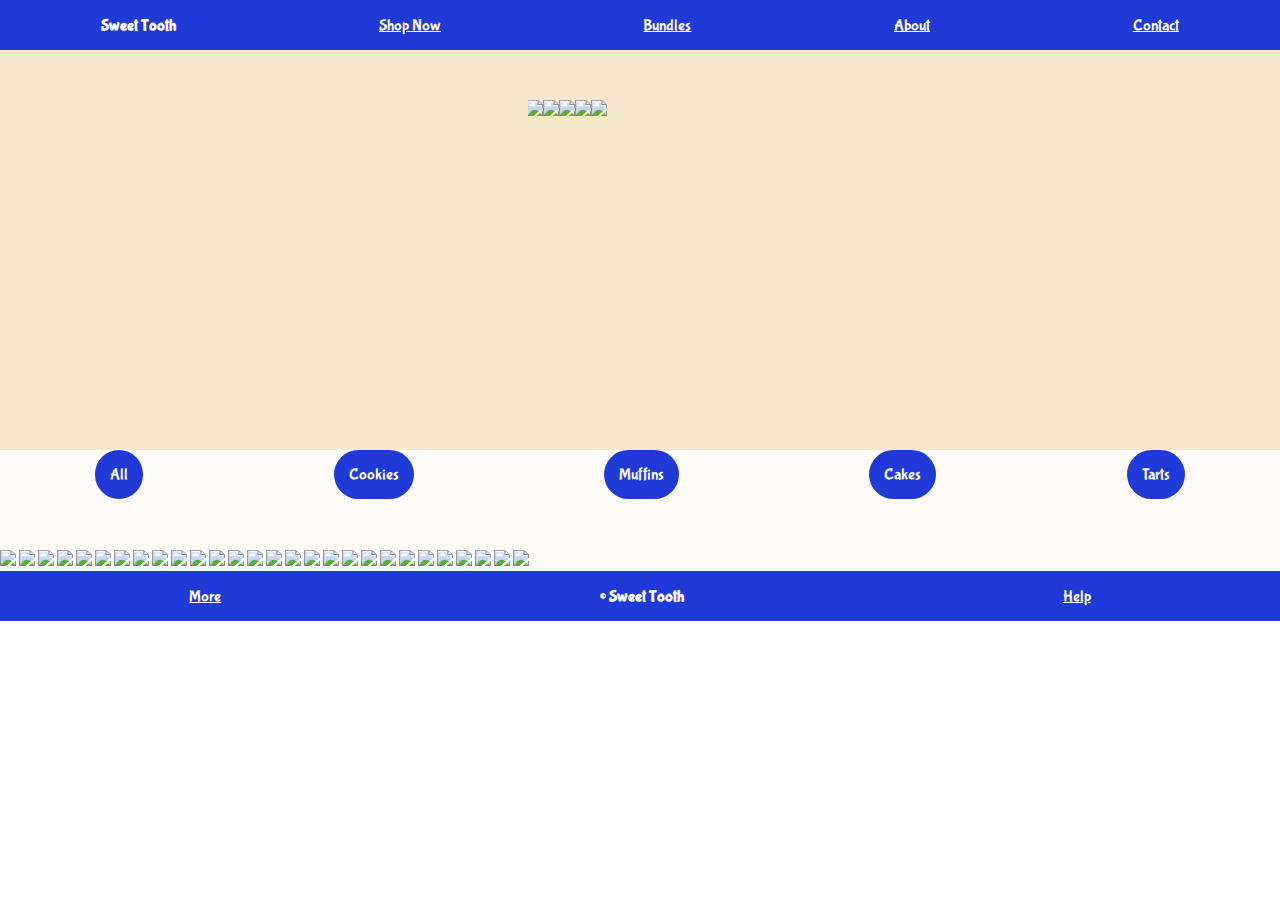
==== shopNow.html @ 1a9dd68d "Update shopNow.html" ====
<!DOCTYPE html>
<html>
  <head>
    <title>Sweet Tooth</title>
    <link rel='stylesheet' href="style.css">
    <link rel='stylesheet' href="shopNow.css">
    <link rel="stylesheet" type="text/css" href="//fonts.googleapis.com/css?family=Bubblegum+Sans" />
  </head>
  <body>
  <nav class="header">
    <ul>
      <li id="mainTitle">Sweet Tooth</li>
      <li><a href="shopNow.html">Shop Now</a></li>
      <li><a href="bundles.html">Bundles</a></li>
      <li><a href="about.html">About</a></li>
      <li><a href="contact.html">Contact</a></li>
    </ul>
  </nav>
    <div class="trainArea">
  <div class="trainContainer">
    <div class="trainSlide">
      <img src="https://cdn.shopify.com/s/files/1/0562/6727/6450/products/pv-2022march-specials-1_e0129494-50f7-404f-925b-49fd9cb4374a_400x.jpg?v=1646211671">
      <img src="https://cdn.shopify.com/s/files/1/0562/6727/6450/products/B12-_mainstay-2_400x.jpg?v=1619079232">
      <img src="https://cdn.shopify.com/s/files/1/0562/6727/6450/products/B12-_choc-1_400x.jpg?v=1619079235">
      <img src="https://cdn.shopify.com/s/files/1/0562/6727/6450/products/pv-cny22_cookie-matchaWC_085d7945-b97c-4ee9-a695-77393dfecdcf_400x.jpg?v=1642469623">
      <img src="https://cdn.shopify.com/s/files/1/0562/6727/6450/products/pv-cny22_cookie-bakkwa_ca2b9566-43c5-488d-8d49-90156c082042_400x.jpg?v=1642469134">
      <img src="https://cdn.shopify.com/s/files/1/0562/6727/6450/products/cookies_choc_chip_400x.jpg?v=1619079249">
      <img src="https://cdn.shopify.com/s/files/1/0562/6727/6450/products/loaf_banana_bread_400x.jpg?v=1619079237">
      <img src="https://cdn.shopify.com/s/files/1/0562/6727/6450/products/loaf_blueberry_400x.jpg?v=1619079242">
      <img src="https://cdn.shopify.com/s/files/1/0562/6727/6450/products/loaf_dc_marble_400x.jpg?v=1619079240">
      <img src="https://cdn.shopify.com/s/files/1/0562/6727/6450/products/cake_tea_flourless_choc_400x.jpg?v=1619079235">
      <img src="https://cdn.shopify.com/s/files/1/0562/6727/6450/products/cake_tea_banana_butterscotch_400x.jpg?v=1619079235">
      <img src="https://cdn.shopify.com/s/files/1/0562/6727/6450/products/brownie_dc_walnut_400x.jpg?v=1619079243">
      <img src="https://cdn.shopify.com/s/files/1/0562/6727/6450/products/PV_savorytarts_400x.jpg?v=1629480403">
      <img src="https://cdn.shopify.com/s/files/1/0562/6727/6450/products/tart_sweet_sc_400x.jpg?v=1619079241">
      <img src="https://cdn.shopify.com/s/files/1/0562/6727/6450/products/tart_sweet_lemon_400x.jpg?v=1619079240">
      <img src="https://cdn.shopify.com/s/files/1/0562/6727/6450/products/muffins_banana_choc_bran_400x.jpg?v=1619079243">
      <img src="https://cdn.shopify.com/s/files/1/0562/6727/6450/products/muffins_blueberry_lemon_2_400x.jpg?v=1619079242">
      <img src="https://cdn.shopify.com/s/files/1/0562/6727/6450/products/muffins_raspberry_dchoc_2_400x.jpg?v=1619079245">
      <img id="firstClone" src="https://cdn.shopify.com/s/files/1/0562/6727/6450/products/pv-2022march-specials-1_e0129494-50f7-404f-925b-49fd9cb4374a_400x.jpg?v=1646211671">
    </div>
  </div>
    </div>
    
    <div class="snacksFilter">
      <ul>  
        <li>All</li>
        <li>Cookies</li>
        <li>Muffins</li>
        <li>Cakes</li>
        <li>Tarts</li>
      </ul>
    </div>
    
    
    <div class="snacksDisplay">
      
      <img class="cupcakes" src="https://cdn.shopify.com/s/files/1/0562/6727/6450/products/pv-2022march-specials-1_e0129494-50f7-404f-925b-49fd9cb4374a_400x.jpg?v=1646211671">
      <img class="cupcakes" src="https://cdn.shopify.com/s/files/1/0562/6727/6450/products/B12-_mainstay-2_400x.jpg?v=1619079232">
      <img class="cupcakes" src="https://cdn.shopify.com/s/files/1/0562/6727/6450/products/B12-_choc-1_400x.jpg?v=1619079235">
      <img class="cupcakes" src="https://cdn.shopify.com/s/files/1/0562/6727/6450/products/B6-_favourites-1_400x.jpg?v=1619079232">
      <img class="cupcakes" src="https://cdn.shopify.com/s/files/1/0562/6727/6450/products/DSC_8117_400x.jpg?v=1619079232">
      
      <img class="cookies" src="https://cdn.shopify.com/s/files/1/0562/6727/6450/products/pv-cny22_cookie-matchaWC_085d7945-b97c-4ee9-a695-77393dfecdcf_400x.jpg?v=1642469623">
      <img class="cookies" src="https://cdn.shopify.com/s/files/1/0562/6727/6450/products/pv-cny22_cookie-bakkwa_ca2b9566-43c5-488d-8d49-90156c082042_400x.jpg?v=1642469134">
      <img class="cookies" src="https://cdn.shopify.com/s/files/1/0562/6727/6450/products/cookies_choc_chip_400x.jpg?v=1619079249">
      <img class="cookies" src="https://cdn.shopify.com/s/files/1/0562/6727/6450/products/cookies_peanut_butter_400x.jpg?v=1619079247">
      <img class="cookies" src="https://cdn.shopify.com/s/files/1/0562/6727/6450/products/cookies_trichoccherry_400x.jpg?v=1622092680">
      <img class="cookies" src="https://cdn.shopify.com/s/files/1/0562/6727/6450/products/cookies_oatmeal_raisin_400x.jpg?v=1619079252">
      
      <img class="bread" src="https://cdn.shopify.com/s/files/1/0562/6727/6450/products/loaf_banana_bread_400x.jpg?v=1619079237">
      <img class="bread" src="https://cdn.shopify.com/s/files/1/0562/6727/6450/products/loaf_blueberry_400x.jpg?v=1619079242">
      <img class="bread" src="https://cdn.shopify.com/s/files/1/0562/6727/6450/products/loaf_dc_marble_400x.jpg?v=1619079240">
      <img class="bread" src="https://cdn.shopify.com/s/files/1/0562/6727/6450/products/loaf_lemon_chia_400x.jpg?v=1619079237">
      
      <img class="cake" src="https://cdn.shopify.com/s/files/1/0562/6727/6450/products/cake_tea_flourless_choc_400x.jpg?v=1619079235">
      <img class="cake" src="https://cdn.shopify.com/s/files/1/0562/6727/6450/products/cake_tea_banana_butterscotch_400x.jpg?v=1619079235">
      <img class="cake" src="https://cdn.shopify.com/s/files/1/0562/6727/6450/products/brownie_dc_walnut_400x.jpg?v=1619079243">
      <img class="cake" src="https://cdn.shopify.com/s/files/1/0562/6727/6450/products/brownie_peanutbutter_400x.jpg?v=1619079245">
      <img class="cake" src="https://cdn.shopify.com/s/files/1/0562/6727/6450/products/brownie_cherry_rum_400x.jpg?v=1619079240">
      
      <img class="tarts" src="https://cdn.shopify.com/s/files/1/0562/6727/6450/products/PV_savorytarts_400x.jpg?v=1629480403">
      <img class="tarts" src="https://cdn.shopify.com/s/files/1/0562/6727/6450/products/tart_sweet_sc_400x.jpg?v=1619079241">
      <img class="tarts" src="https://cdn.shopify.com/s/files/1/0562/6727/6450/products/tart_sweet_lemon_400x.jpg?v=1619079240">
      <img class="tarts" src="https://cdn.shopify.com/s/files/1/0562/6727/6450/products/tart_sweet_mch_400x.jpg?v=1619079244">
      
      <img class="muffin" src="https://cdn.shopify.com/s/files/1/0562/6727/6450/products/muffins_banana_choc_bran_400x.jpg?v=1619079243">
      <img class="muffin" src="https://cdn.shopify.com/s/files/1/0562/6727/6450/products/muffins_blueberry_lemon_2_400x.jpg?v=1619079242">
      <img class="muffin" src="https://cdn.shopify.com/s/files/1/0562/6727/6450/products/muffins_raspberry_dchoc_2_400x.jpg?v=1619079245">
      <img class="muffin" src="https://cdn.shopify.com/s/files/1/0562/6727/6450/products/muffins_cinnamon_sugar_400x.jpg?v=1619079244">
      
    </div>
    
    
    
    
    
    
    
    
    
    
    <nav class="footer">
    <ul>
      <li><a href="about.html">More</a></li>
      <li id="copyTitle">&copy; Sweet Tooth</li>
      <li><a href="contact.html">Help</a></li>
    </ul>
  </nav>
    
    
</body>
  <script src="shopNow.js"></script>

</html>
---- style.css ----
/* font size */
*{
font-family: "Bubblegum Sans";
margin: 0px;
  padding: 0px;
}
/* Header Style */
.header{
  width: 100%;
}

.header ul{
  display: flex;
  flex-direction: row;
  justify-content: space-around;
}

.header li{
  list-style: none;
  text-decoration: none;
}

.header a{
  color:  #fdfbf7;
}

.header a:hover{
  color: #0e0f15;
}

#mainTitle{
  font-weight: bold;
}

/* Footer Style */

.footer{
  width: 100%;
}

.footer ul{
  display: flex;
  flex-direction: row;
  justify-content: space-around;
}

.footer li{
  list-style: none;
}

.footer a{
  color:  #fdfbf7;
}

.footer a:hover{
  color: #0e0f15;
}

#copyTitle{
  font-weight: bold;
}
 
.header, .footer{
padding-top:16px;
padding-bottom:16px;
}
---- shopNow.css ----
/* Grid Effects */
body{
  display: grid;
  grid-template-rows: 50px 400px 100px 1fr 50px;
  grid-template-areas: "header" "trainContainer" "snacksFilter" "snacksDisplay" "footer";
}

.header{
grid-area: header;
grid-row: 1 / 2;
}

.trainContainer{
grid-area: trainContainer;
  grid-row: 2 / 3;
}

.snacksFilter{
grid-area: snacksFilter;
  grid-row: 3 / 4;
}

.snacksDisplay{
grid-area: snacksDisplay;
  grid-row: 4 / 5;
}

.footer{
grid-area: footer;
  grid-row: 5 / 6;
}

/* Color Effects */
/*
neutral white - #fdfbf7
neutral black - #0e0f15;
neutral beige - #f4e7ce
secondary blue - #203ad8;
accents pink - #ff2498;
accents yellow- #f2a51c
*/

.header{
  background-color: #203ad8;
  color: #fdfbf7;
}

.trainArea{
  background-color: #f4e7ce;
  color: #101118;  
}

.snacksFilter, .snacksDisplay{
  background-color: #fdfbf7;
  color: #101118;   
}

.footer{
  background-color: #203ad8;
  color: #fdfbf7;
}

/* Snacks Filter Effects */
.snacksArea{
padding-top:30px;
}

.snacksFilter ul{
display: flex;
flex-direction: row;
justify-content: space-around;
}

.snacksFilter li{
color: #fdfbf7;
list-style: none;
padding: 15px;
border-radius: 25px;
background-color: #203ad8;
}










/* Train Effects */
.trainArea{
  display: flex;
  justify-content: center;
  align-items: center;
}

.trainContainer{
  width: 225px;
  margin:auto;
  overflow: hidden;
}

.trainSlide{
  display: flex;
  height: 300px;
}
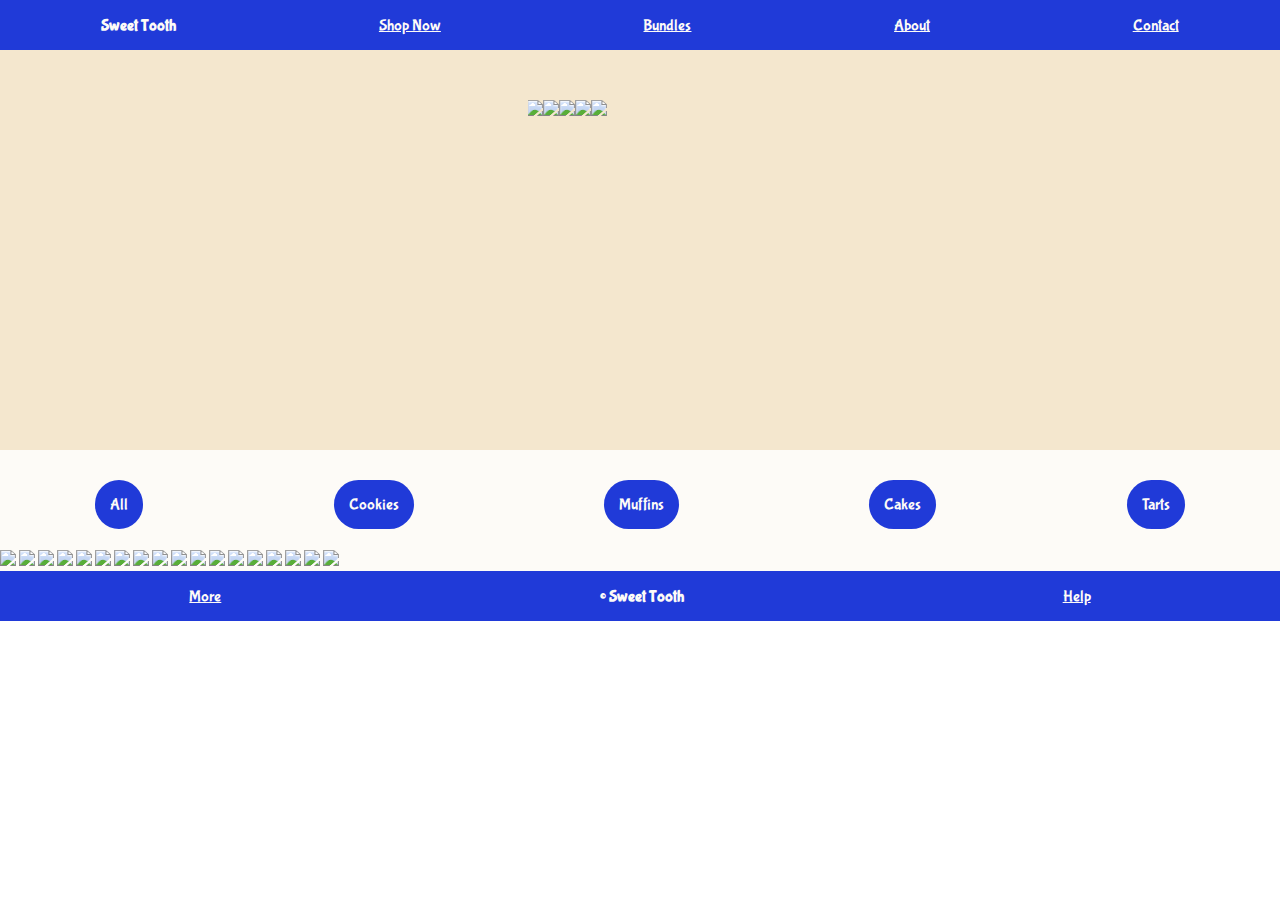
==== commit 475536c3: "Update shopNow.html" ====
--- a/shopNow.html
+++ b/shopNow.html
@@ -19,24 +19,24 @@
     <div class="trainArea">
   <div class="trainContainer">
     <div class="trainSlide">
-      <img src="https://cdn.shopify.com/s/files/1/0562/6727/6450/products/pv-2022march-specials-1_e0129494-50f7-404f-925b-49fd9cb4374a_400x.jpg?v=1646211671">
-      <img src="https://cdn.shopify.com/s/files/1/0562/6727/6450/products/B12-_mainstay-2_400x.jpg?v=1619079232">
-      <img src="https://cdn.shopify.com/s/files/1/0562/6727/6450/products/B12-_choc-1_400x.jpg?v=1619079235">
-      <img src="https://cdn.shopify.com/s/files/1/0562/6727/6450/products/pv-cny22_cookie-matchaWC_085d7945-b97c-4ee9-a695-77393dfecdcf_400x.jpg?v=1642469623">
-      <img src="https://cdn.shopify.com/s/files/1/0562/6727/6450/products/pv-cny22_cookie-bakkwa_ca2b9566-43c5-488d-8d49-90156c082042_400x.jpg?v=1642469134">
-      <img src="https://cdn.shopify.com/s/files/1/0562/6727/6450/products/cookies_choc_chip_400x.jpg?v=1619079249">
-      <img src="https://cdn.shopify.com/s/files/1/0562/6727/6450/products/loaf_banana_bread_400x.jpg?v=1619079237">
-      <img src="https://cdn.shopify.com/s/files/1/0562/6727/6450/products/loaf_blueberry_400x.jpg?v=1619079242">
-      <img src="https://cdn.shopify.com/s/files/1/0562/6727/6450/products/loaf_dc_marble_400x.jpg?v=1619079240">
-      <img src="https://cdn.shopify.com/s/files/1/0562/6727/6450/products/cake_tea_flourless_choc_400x.jpg?v=1619079235">
-      <img src="https://cdn.shopify.com/s/files/1/0562/6727/6450/products/cake_tea_banana_butterscotch_400x.jpg?v=1619079235">
-      <img src="https://cdn.shopify.com/s/files/1/0562/6727/6450/products/brownie_dc_walnut_400x.jpg?v=1619079243">
-      <img src="https://cdn.shopify.com/s/files/1/0562/6727/6450/products/PV_savorytarts_400x.jpg?v=1629480403">
-      <img src="https://cdn.shopify.com/s/files/1/0562/6727/6450/products/tart_sweet_sc_400x.jpg?v=1619079241">
-      <img src="https://cdn.shopify.com/s/files/1/0562/6727/6450/products/tart_sweet_lemon_400x.jpg?v=1619079240">
-      <img src="https://cdn.shopify.com/s/files/1/0562/6727/6450/products/muffins_banana_choc_bran_400x.jpg?v=1619079243">
-      <img src="https://cdn.shopify.com/s/files/1/0562/6727/6450/products/muffins_blueberry_lemon_2_400x.jpg?v=1619079242">
-      <img src="https://cdn.shopify.com/s/files/1/0562/6727/6450/products/muffins_raspberry_dchoc_2_400x.jpg?v=1619079245">
+      <img class="cupcakes" src="https://cdn.shopify.com/s/files/1/0562/6727/6450/products/pv-2022march-specials-1_e0129494-50f7-404f-925b-49fd9cb4374a_400x.jpg?v=1646211671">
+      <img class="cupcakes" src="https://cdn.shopify.com/s/files/1/0562/6727/6450/products/B6-_favourites-1_400x.jpg?v=1619079232">
+      <img class="cupcakes" src="https://cdn.shopify.com/s/files/1/0562/6727/6450/products/DSC_8117_400x.jpg?v=1619079232">
+      <img class="cookies" src="https://cdn.shopify.com/s/files/1/0562/6727/6450/products/cookies_choc_chip_400x.jpg?v=1619079249">
+      <img class="cookies" src="https://cdn.shopify.com/s/files/1/0562/6727/6450/products/cookies_trichoccherry_400x.jpg?v=1622092680">
+      <img class="cookies" src="https://cdn.shopify.com/s/files/1/0562/6727/6450/products/cookies_oatmeal_raisin_400x.jpg?v=1619079252">
+      <img class="bread" src="https://cdn.shopify.com/s/files/1/0562/6727/6450/products/loaf_banana_bread_400x.jpg?v=1619079237">
+      <img class="bread" src="https://cdn.shopify.com/s/files/1/0562/6727/6450/products/loaf_dc_marble_400x.jpg?v=1619079240">
+      <img class="bread" src="https://cdn.shopify.com/s/files/1/0562/6727/6450/products/loaf_lemon_chia_400x.jpg?v=1619079237">
+      <img class="cake" src="https://cdn.shopify.com/s/files/1/0562/6727/6450/products/brownie_dc_walnut_400x.jpg?v=1619079243">
+      <img class="cake" src="https://cdn.shopify.com/s/files/1/0562/6727/6450/products/brownie_peanutbutter_400x.jpg?v=1619079245">
+      <img class="cake" src="https://cdn.shopify.com/s/files/1/0562/6727/6450/products/brownie_cherry_rum_400x.jpg?v=1619079240">
+      <img class="tarts" src="https://cdn.shopify.com/s/files/1/0562/6727/6450/products/tart_sweet_sc_400x.jpg?v=1619079241">
+      <img class="tarts" src="https://cdn.shopify.com/s/files/1/0562/6727/6450/products/tart_sweet_lemon_400x.jpg?v=1619079240">
+      <img class="tarts" src="https://cdn.shopify.com/s/files/1/0562/6727/6450/products/tart_sweet_mch_400x.jpg?v=1619079244">
+      <img class="muffin" src="https://cdn.shopify.com/s/files/1/0562/6727/6450/products/muffins_banana_choc_bran_400x.jpg?v=1619079243">
+      <img class="muffin" src="https://cdn.shopify.com/s/files/1/0562/6727/6450/products/muffins_raspberry_dchoc_2_400x.jpg?v=1619079245">
+      <img class="muffin" src="https://cdn.shopify.com/s/files/1/0562/6727/6450/products/muffins_cinnamon_sugar_400x.jpg?v=1619079244">
       <img id="firstClone" src="https://cdn.shopify.com/s/files/1/0562/6727/6450/products/pv-2022march-specials-1_e0129494-50f7-404f-925b-49fd9cb4374a_400x.jpg?v=1646211671">
     </div>
   </div>
@@ -54,41 +54,29 @@
     
     
     <div class="snacksDisplay">
-      
       <img class="cupcakes" src="https://cdn.shopify.com/s/files/1/0562/6727/6450/products/pv-2022march-specials-1_e0129494-50f7-404f-925b-49fd9cb4374a_400x.jpg?v=1646211671">
-      <img class="cupcakes" src="https://cdn.shopify.com/s/files/1/0562/6727/6450/products/B12-_mainstay-2_400x.jpg?v=1619079232">
-      <img class="cupcakes" src="https://cdn.shopify.com/s/files/1/0562/6727/6450/products/B12-_choc-1_400x.jpg?v=1619079235">
       <img class="cupcakes" src="https://cdn.shopify.com/s/files/1/0562/6727/6450/products/B6-_favourites-1_400x.jpg?v=1619079232">
       <img class="cupcakes" src="https://cdn.shopify.com/s/files/1/0562/6727/6450/products/DSC_8117_400x.jpg?v=1619079232">
-      
-      <img class="cookies" src="https://cdn.shopify.com/s/files/1/0562/6727/6450/products/pv-cny22_cookie-matchaWC_085d7945-b97c-4ee9-a695-77393dfecdcf_400x.jpg?v=1642469623">
-      <img class="cookies" src="https://cdn.shopify.com/s/files/1/0562/6727/6450/products/pv-cny22_cookie-bakkwa_ca2b9566-43c5-488d-8d49-90156c082042_400x.jpg?v=1642469134">
+
       <img class="cookies" src="https://cdn.shopify.com/s/files/1/0562/6727/6450/products/cookies_choc_chip_400x.jpg?v=1619079249">
-      <img class="cookies" src="https://cdn.shopify.com/s/files/1/0562/6727/6450/products/cookies_peanut_butter_400x.jpg?v=1619079247">
       <img class="cookies" src="https://cdn.shopify.com/s/files/1/0562/6727/6450/products/cookies_trichoccherry_400x.jpg?v=1622092680">
       <img class="cookies" src="https://cdn.shopify.com/s/files/1/0562/6727/6450/products/cookies_oatmeal_raisin_400x.jpg?v=1619079252">
       
       <img class="bread" src="https://cdn.shopify.com/s/files/1/0562/6727/6450/products/loaf_banana_bread_400x.jpg?v=1619079237">
-      <img class="bread" src="https://cdn.shopify.com/s/files/1/0562/6727/6450/products/loaf_blueberry_400x.jpg?v=1619079242">
-      <img class="bread" src="https://cdn.shopify.com/s/files/1/0562/6727/6450/products/loaf_dc_marble_400x.jpg?v=1619079240">
+     <img class="bread" src="https://cdn.shopify.com/s/files/1/0562/6727/6450/products/loaf_dc_marble_400x.jpg?v=1619079240">
       <img class="bread" src="https://cdn.shopify.com/s/files/1/0562/6727/6450/products/loaf_lemon_chia_400x.jpg?v=1619079237">
       
-      <img class="cake" src="https://cdn.shopify.com/s/files/1/0562/6727/6450/products/cake_tea_flourless_choc_400x.jpg?v=1619079235">
-      <img class="cake" src="https://cdn.shopify.com/s/files/1/0562/6727/6450/products/cake_tea_banana_butterscotch_400x.jpg?v=1619079235">
       <img class="cake" src="https://cdn.shopify.com/s/files/1/0562/6727/6450/products/brownie_dc_walnut_400x.jpg?v=1619079243">
       <img class="cake" src="https://cdn.shopify.com/s/files/1/0562/6727/6450/products/brownie_peanutbutter_400x.jpg?v=1619079245">
       <img class="cake" src="https://cdn.shopify.com/s/files/1/0562/6727/6450/products/brownie_cherry_rum_400x.jpg?v=1619079240">
       
-      <img class="tarts" src="https://cdn.shopify.com/s/files/1/0562/6727/6450/products/PV_savorytarts_400x.jpg?v=1629480403">
       <img class="tarts" src="https://cdn.shopify.com/s/files/1/0562/6727/6450/products/tart_sweet_sc_400x.jpg?v=1619079241">
       <img class="tarts" src="https://cdn.shopify.com/s/files/1/0562/6727/6450/products/tart_sweet_lemon_400x.jpg?v=1619079240">
       <img class="tarts" src="https://cdn.shopify.com/s/files/1/0562/6727/6450/products/tart_sweet_mch_400x.jpg?v=1619079244">
       
       <img class="muffin" src="https://cdn.shopify.com/s/files/1/0562/6727/6450/products/muffins_banana_choc_bran_400x.jpg?v=1619079243">
-      <img class="muffin" src="https://cdn.shopify.com/s/files/1/0562/6727/6450/products/muffins_blueberry_lemon_2_400x.jpg?v=1619079242">
       <img class="muffin" src="https://cdn.shopify.com/s/files/1/0562/6727/6450/products/muffins_raspberry_dchoc_2_400x.jpg?v=1619079245">
       <img class="muffin" src="https://cdn.shopify.com/s/files/1/0562/6727/6450/products/muffins_cinnamon_sugar_400x.jpg?v=1619079244">
-      
     </div>
     
     
--- a/shopNow.css
+++ b/shopNow.css
@@ -61,11 +61,8 @@
 }
 
 /* Snacks Filter Effects */
-.snacksArea{
-padding-top:30px;
-}
-
 .snacksFilter ul{
+padding-top:30px;  
 display: flex;
 flex-direction: row;
 justify-content: space-around;
@@ -105,3 +102,17 @@
   display: flex;
   height: 300px;
 }
+
+
+
+/* Snacks Display
+.snacksDisplay{
+  display:grid;
+  grid-template-rows: ;
+  grid-template-columns: ;
+}
+*/
+
+.cupcakes, .cookies, .bread, .cake, .tarts, .muffin{
+  height: 400px;
+}
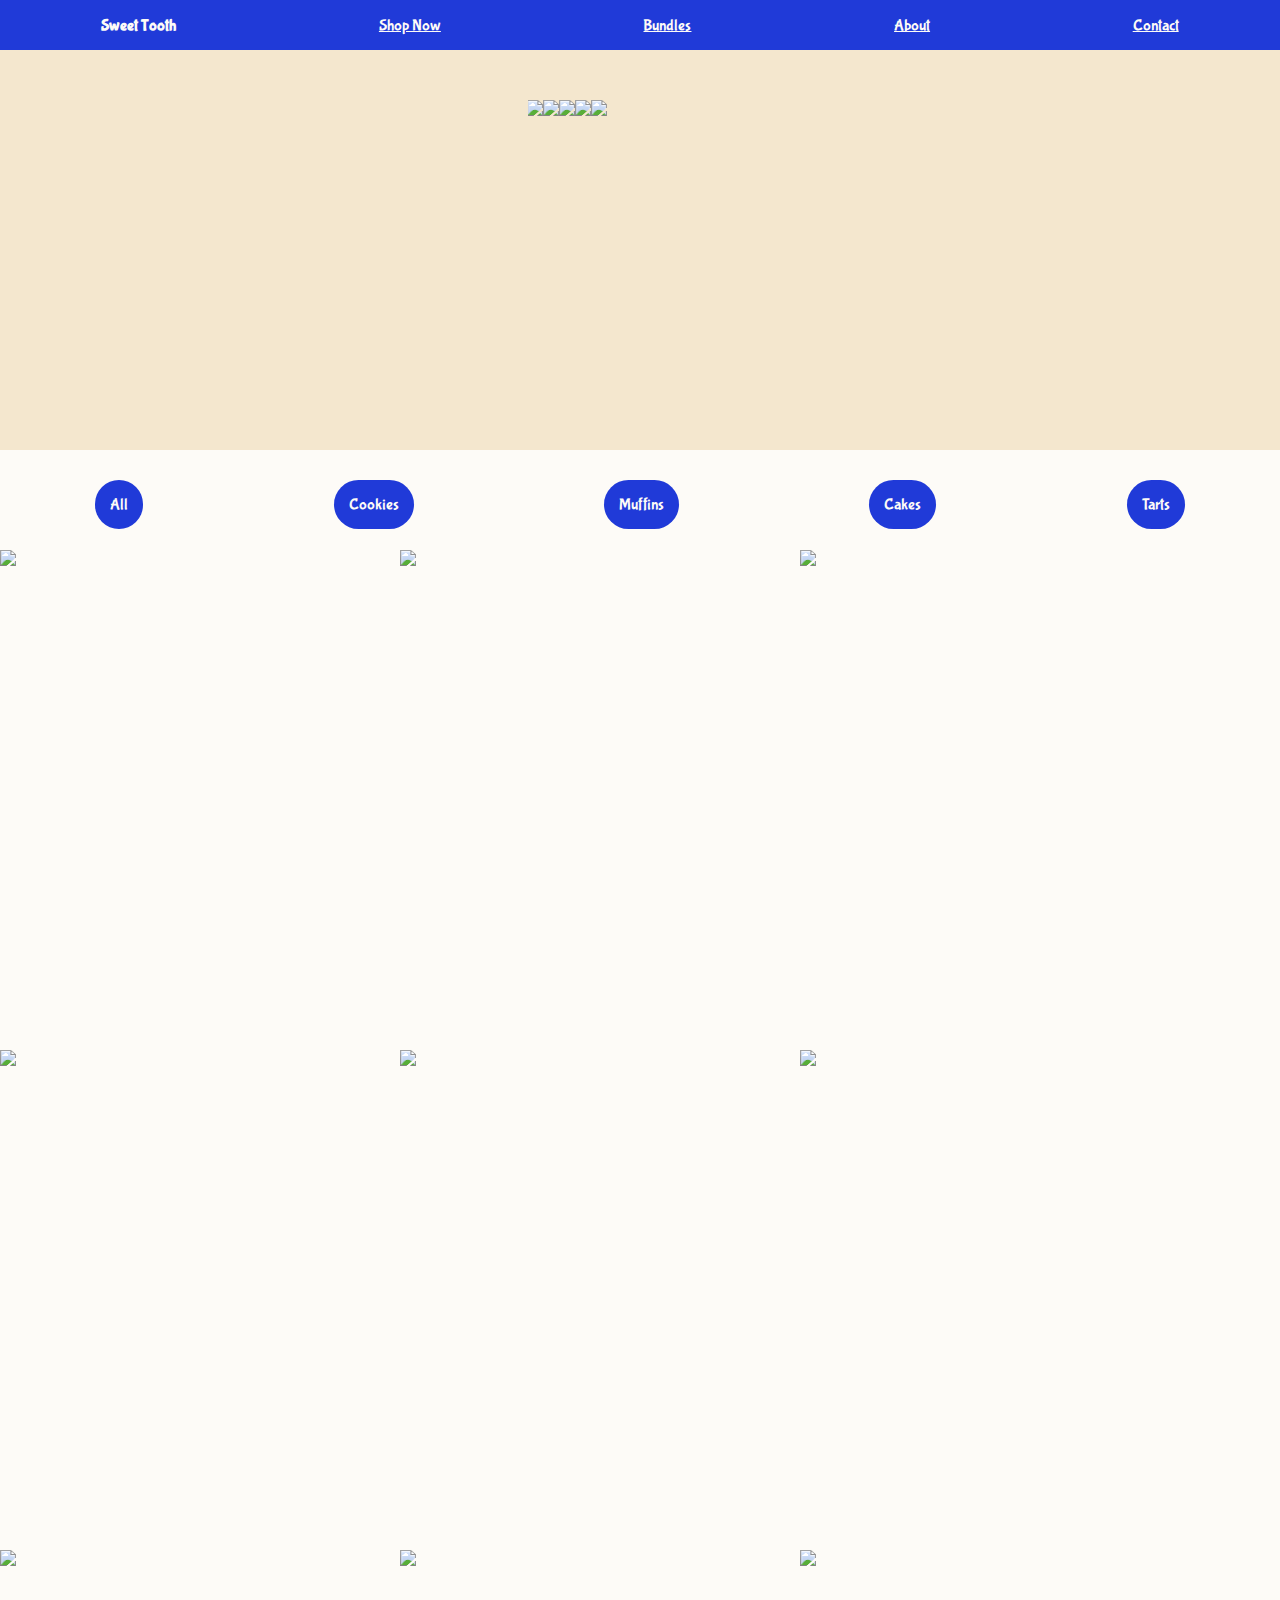
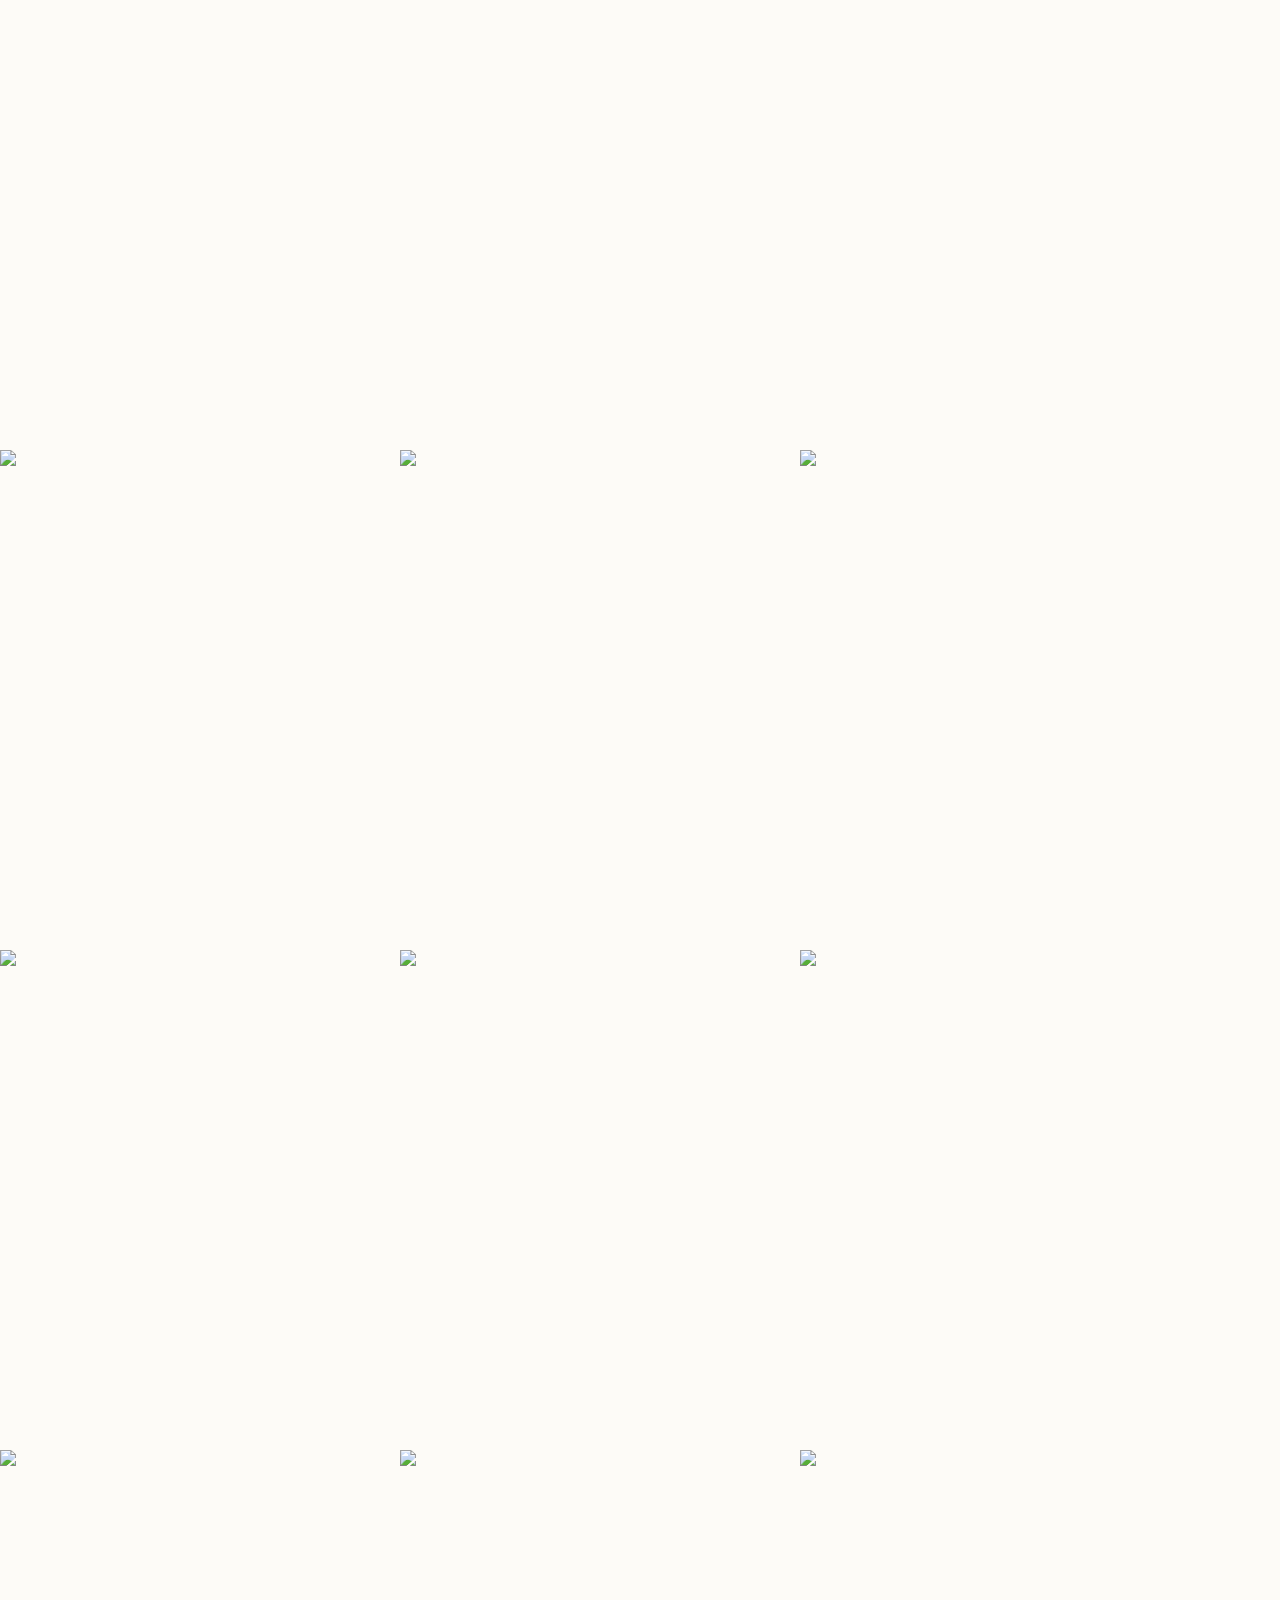
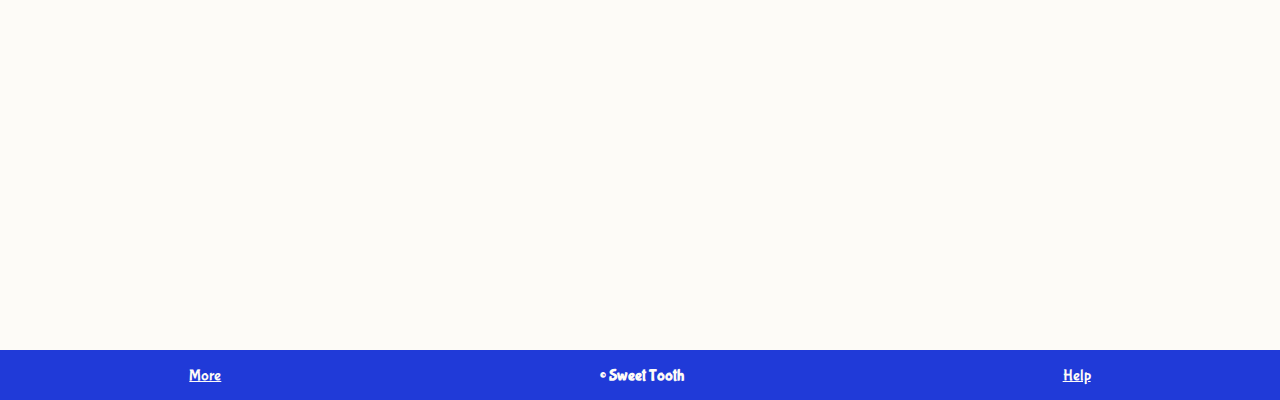
==== commit 4f3854c8: "Update shopNow.html" ====
--- a/shopNow.html
+++ b/shopNow.html
@@ -54,29 +54,29 @@
     
     
     <div class="snacksDisplay">
-      <img class="cupcakes" src="https://cdn.shopify.com/s/files/1/0562/6727/6450/products/pv-2022march-specials-1_e0129494-50f7-404f-925b-49fd9cb4374a_400x.jpg?v=1646211671">
-      <img class="cupcakes" src="https://cdn.shopify.com/s/files/1/0562/6727/6450/products/B6-_favourites-1_400x.jpg?v=1619079232">
-      <img class="cupcakes" src="https://cdn.shopify.com/s/files/1/0562/6727/6450/products/DSC_8117_400x.jpg?v=1619079232">
+      <img id="item1" class="cupcakes" src="https://cdn.shopify.com/s/files/1/0562/6727/6450/products/pv-2022march-specials-1_e0129494-50f7-404f-925b-49fd9cb4374a_400x.jpg?v=1646211671">
+      <img id="item2" class="cupcakes" src="https://cdn.shopify.com/s/files/1/0562/6727/6450/products/B6-_favourites-1_400x.jpg?v=1619079232">
+      <img id="item3" class="cupcakes" src="https://cdn.shopify.com/s/files/1/0562/6727/6450/products/DSC_8117_400x.jpg?v=1619079232">
 
-      <img class="cookies" src="https://cdn.shopify.com/s/files/1/0562/6727/6450/products/cookies_choc_chip_400x.jpg?v=1619079249">
-      <img class="cookies" src="https://cdn.shopify.com/s/files/1/0562/6727/6450/products/cookies_trichoccherry_400x.jpg?v=1622092680">
-      <img class="cookies" src="https://cdn.shopify.com/s/files/1/0562/6727/6450/products/cookies_oatmeal_raisin_400x.jpg?v=1619079252">
+      <img id="item4" class="cookies" src="https://cdn.shopify.com/s/files/1/0562/6727/6450/products/cookies_choc_chip_400x.jpg?v=1619079249">
+      <img id="item5" class="cookies" src="https://cdn.shopify.com/s/files/1/0562/6727/6450/products/cookies_trichoccherry_400x.jpg?v=1622092680">
+      <img id="item6" class="cookies" src="https://cdn.shopify.com/s/files/1/0562/6727/6450/products/cookies_oatmeal_raisin_400x.jpg?v=1619079252">
       
-      <img class="bread" src="https://cdn.shopify.com/s/files/1/0562/6727/6450/products/loaf_banana_bread_400x.jpg?v=1619079237">
-     <img class="bread" src="https://cdn.shopify.com/s/files/1/0562/6727/6450/products/loaf_dc_marble_400x.jpg?v=1619079240">
-      <img class="bread" src="https://cdn.shopify.com/s/files/1/0562/6727/6450/products/loaf_lemon_chia_400x.jpg?v=1619079237">
+      <img id="item7" class="bread" src="https://cdn.shopify.com/s/files/1/0562/6727/6450/products/loaf_banana_bread_400x.jpg?v=1619079237">
+      <img id="item8" class="bread" src="https://cdn.shopify.com/s/files/1/0562/6727/6450/products/loaf_dc_marble_400x.jpg?v=1619079240">
+      <img id="item9" class="bread" src="https://cdn.shopify.com/s/files/1/0562/6727/6450/products/loaf_lemon_chia_400x.jpg?v=1619079237">
       
-      <img class="cake" src="https://cdn.shopify.com/s/files/1/0562/6727/6450/products/brownie_dc_walnut_400x.jpg?v=1619079243">
-      <img class="cake" src="https://cdn.shopify.com/s/files/1/0562/6727/6450/products/brownie_peanutbutter_400x.jpg?v=1619079245">
-      <img class="cake" src="https://cdn.shopify.com/s/files/1/0562/6727/6450/products/brownie_cherry_rum_400x.jpg?v=1619079240">
+      <img id="item10" class="cake" src="https://cdn.shopify.com/s/files/1/0562/6727/6450/products/brownie_dc_walnut_400x.jpg?v=1619079243">
+      <img id="item11" class="cake" src="https://cdn.shopify.com/s/files/1/0562/6727/6450/products/brownie_peanutbutter_400x.jpg?v=1619079245">
+      <img id="item12" class="cake" src="https://cdn.shopify.com/s/files/1/0562/6727/6450/products/brownie_cherry_rum_400x.jpg?v=1619079240">
       
-      <img class="tarts" src="https://cdn.shopify.com/s/files/1/0562/6727/6450/products/tart_sweet_sc_400x.jpg?v=1619079241">
-      <img class="tarts" src="https://cdn.shopify.com/s/files/1/0562/6727/6450/products/tart_sweet_lemon_400x.jpg?v=1619079240">
-      <img class="tarts" src="https://cdn.shopify.com/s/files/1/0562/6727/6450/products/tart_sweet_mch_400x.jpg?v=1619079244">
+      <img id="item13" class="tarts" src="https://cdn.shopify.com/s/files/1/0562/6727/6450/products/tart_sweet_sc_400x.jpg?v=1619079241">
+      <img id="item14" class="tarts" src="https://cdn.shopify.com/s/files/1/0562/6727/6450/products/tart_sweet_lemon_400x.jpg?v=1619079240">
+      <img id="item15" class="tarts" src="https://cdn.shopify.com/s/files/1/0562/6727/6450/products/tart_sweet_mch_400x.jpg?v=1619079244">
       
-      <img class="muffin" src="https://cdn.shopify.com/s/files/1/0562/6727/6450/products/muffins_banana_choc_bran_400x.jpg?v=1619079243">
-      <img class="muffin" src="https://cdn.shopify.com/s/files/1/0562/6727/6450/products/muffins_raspberry_dchoc_2_400x.jpg?v=1619079245">
-      <img class="muffin" src="https://cdn.shopify.com/s/files/1/0562/6727/6450/products/muffins_cinnamon_sugar_400x.jpg?v=1619079244">
+      <img id="item16" class="muffin" src="https://cdn.shopify.com/s/files/1/0562/6727/6450/products/muffins_banana_choc_bran_400x.jpg?v=1619079243">
+      <img id="item17" class="muffin" src="https://cdn.shopify.com/s/files/1/0562/6727/6450/products/muffins_raspberry_dchoc_2_400x.jpg?v=1619079245">
+      <img id="item18" class="muffin" src="https://cdn.shopify.com/s/files/1/0562/6727/6450/products/muffins_cinnamon_sugar_400x.jpg?v=1619079244">
     </div>
     
     
--- a/shopNow.css
+++ b/shopNow.css
@@ -105,14 +105,122 @@
 
 
 
-/* Snacks Display
+/* Snacks Display */
 .snacksDisplay{
   display:grid;
-  grid-template-rows: ;
-  grid-template-columns: ;
-}
-*/
+  grid-template-rows: repeat(6, 500px);
+  grid-template-columns: repeat(3, 400px);
+  grid-template-areas: "item1 item2 item3" "item4 item5 item6" "item7 item8 item9" "item10 item11 item12" "item13 item14 item15" "item16 item17 item18";
+}
 
 .cupcakes, .cookies, .bread, .cake, .tarts, .muffin{
   height: 400px;
 }
+
+#item1{
+  grid-area: item1;
+  grid-column: 1 / 2;
+  grid-row: 1 / 2;
+}
+
+#item2{
+  grid-area: item2;
+  grid-column: 2 / 3;
+  grid-row: 1 / 2;
+}
+
+#item3{
+  grid-area: item3;
+  grid-column: 3 / 4;
+  grid-row: 1 / 2;
+}
+
+#item4{
+  grid-area: item4;
+  grid-column: 1 / 2;
+  grid-row: 2 / 3;
+}
+
+#item5{
+  grid-area: item1;
+  grid-column: 2 / 3;
+  grid-row: 2 / 3;
+}
+
+#item6{
+  grid-area: item6;
+  grid-column: 3 / 4;
+  grid-row: 2 / 3;
+}
+
+#item7{
+  grid-area: item7;
+  grid-column: 1 / 2;
+  grid-row: 3 / 4;
+}
+
+#item8{
+  grid-area: item8;
+  grid-column: 2 / 3;
+  grid-row: 3 / 4;
+}
+
+#item9{
+  grid-area: item9;
+  grid-column: 3 / 4;
+  grid-row: 3 / 4;
+}
+
+#item10{
+  grid-area: item10;
+  grid-column: 1 / 2;
+  grid-row: 4 / 5;
+}
+
+#item11{
+  grid-area: item11;
+  grid-column: 2 / 3;
+  grid-row: 4 / 5;
+}
+
+#item12{
+  grid-area: item12;
+  grid-column: 3 / 4;
+  grid-row: 4 / 5;
+}
+
+#item13{
+  grid-area: item13;
+  grid-column: 1 / 2;
+  grid-row: 5 / 6;
+}
+
+#item14{
+  grid-area: item14;
+  grid-column: 2 / 3;
+  grid-row: 5 / 6;
+}
+
+#item15{
+  grid-area: item15;
+  grid-column: 3 / 4;
+  grid-row: 5 / 6;
+}
+
+#item16{
+  grid-area: item16;
+  grid-column: 1 / 2;
+  grid-row: 6 / 7;
+}
+
+#item17{
+  grid-area: item17;
+  grid-column: 2 / 3;
+  grid-row: 6 / 7;
+}
+
+#item18{
+  grid-area: item18;
+  grid-column: 3 / 4;
+  grid-row: 6 / 7;
+}
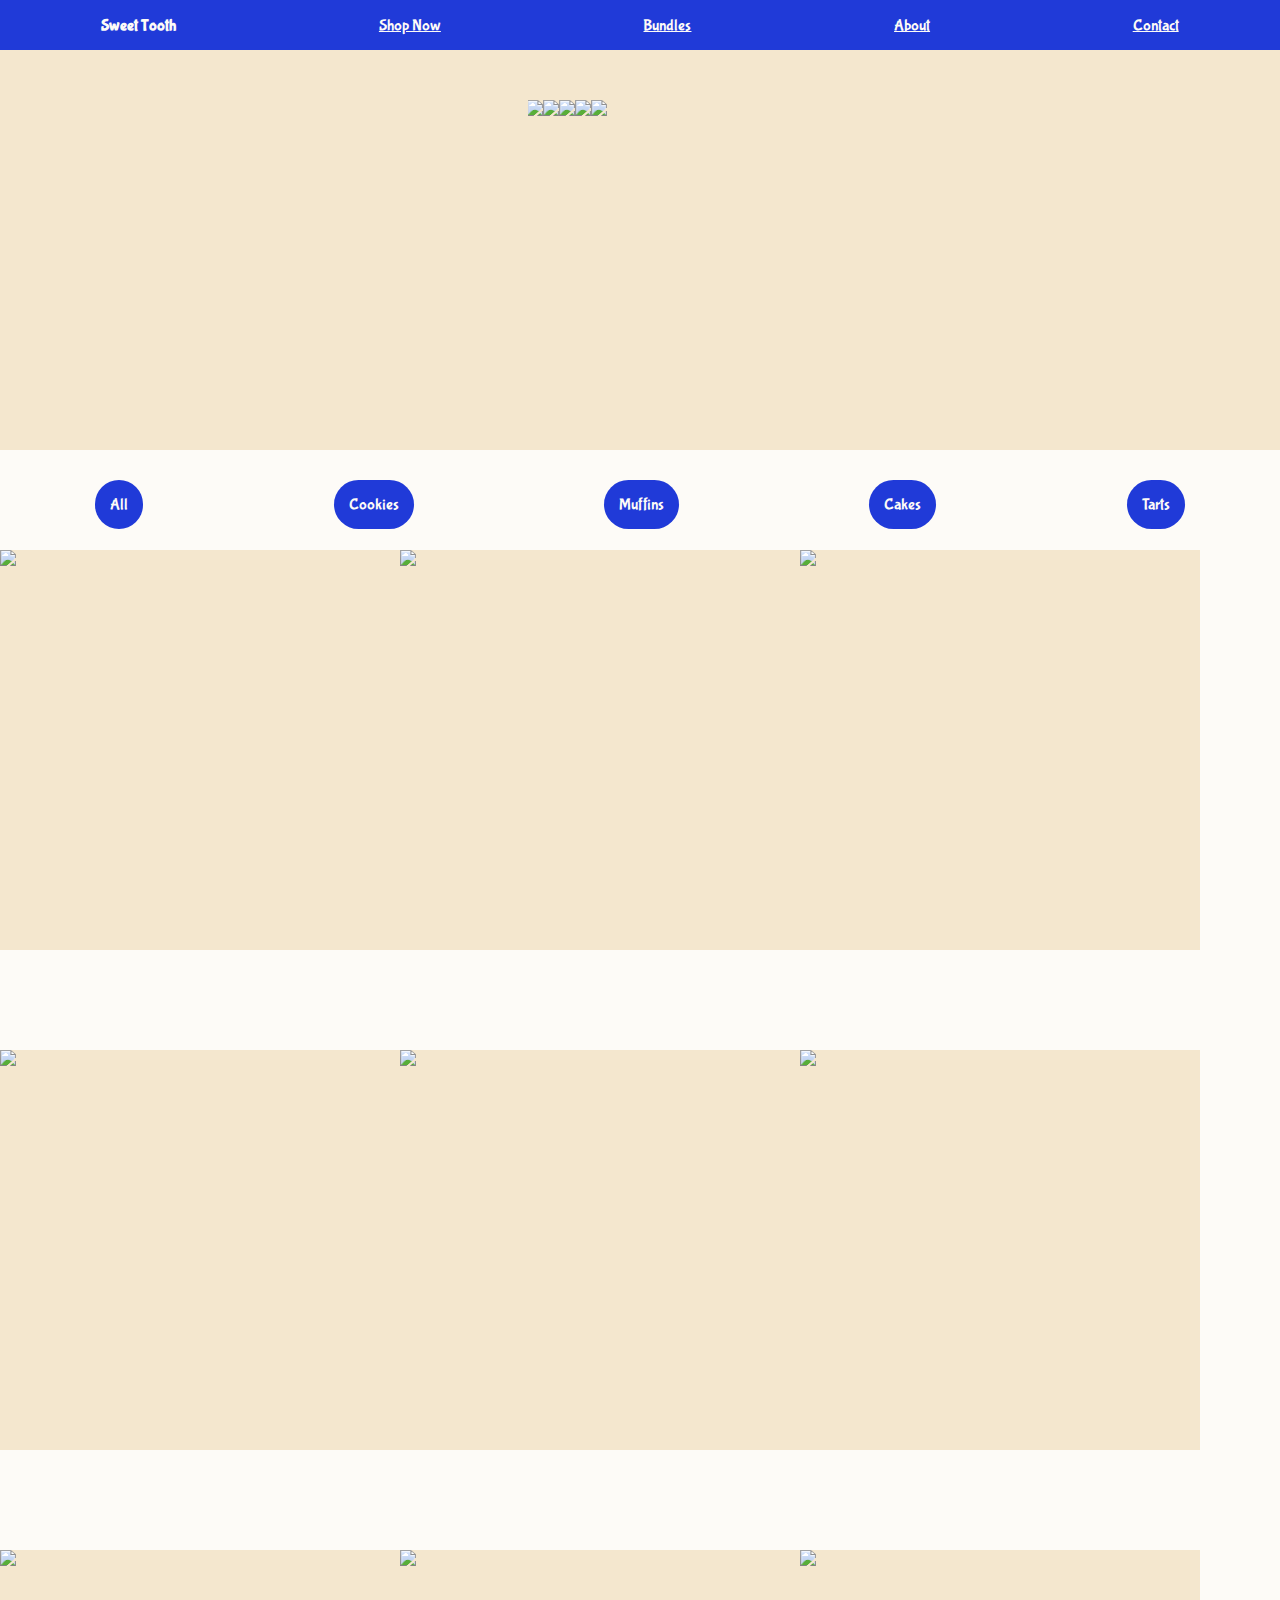
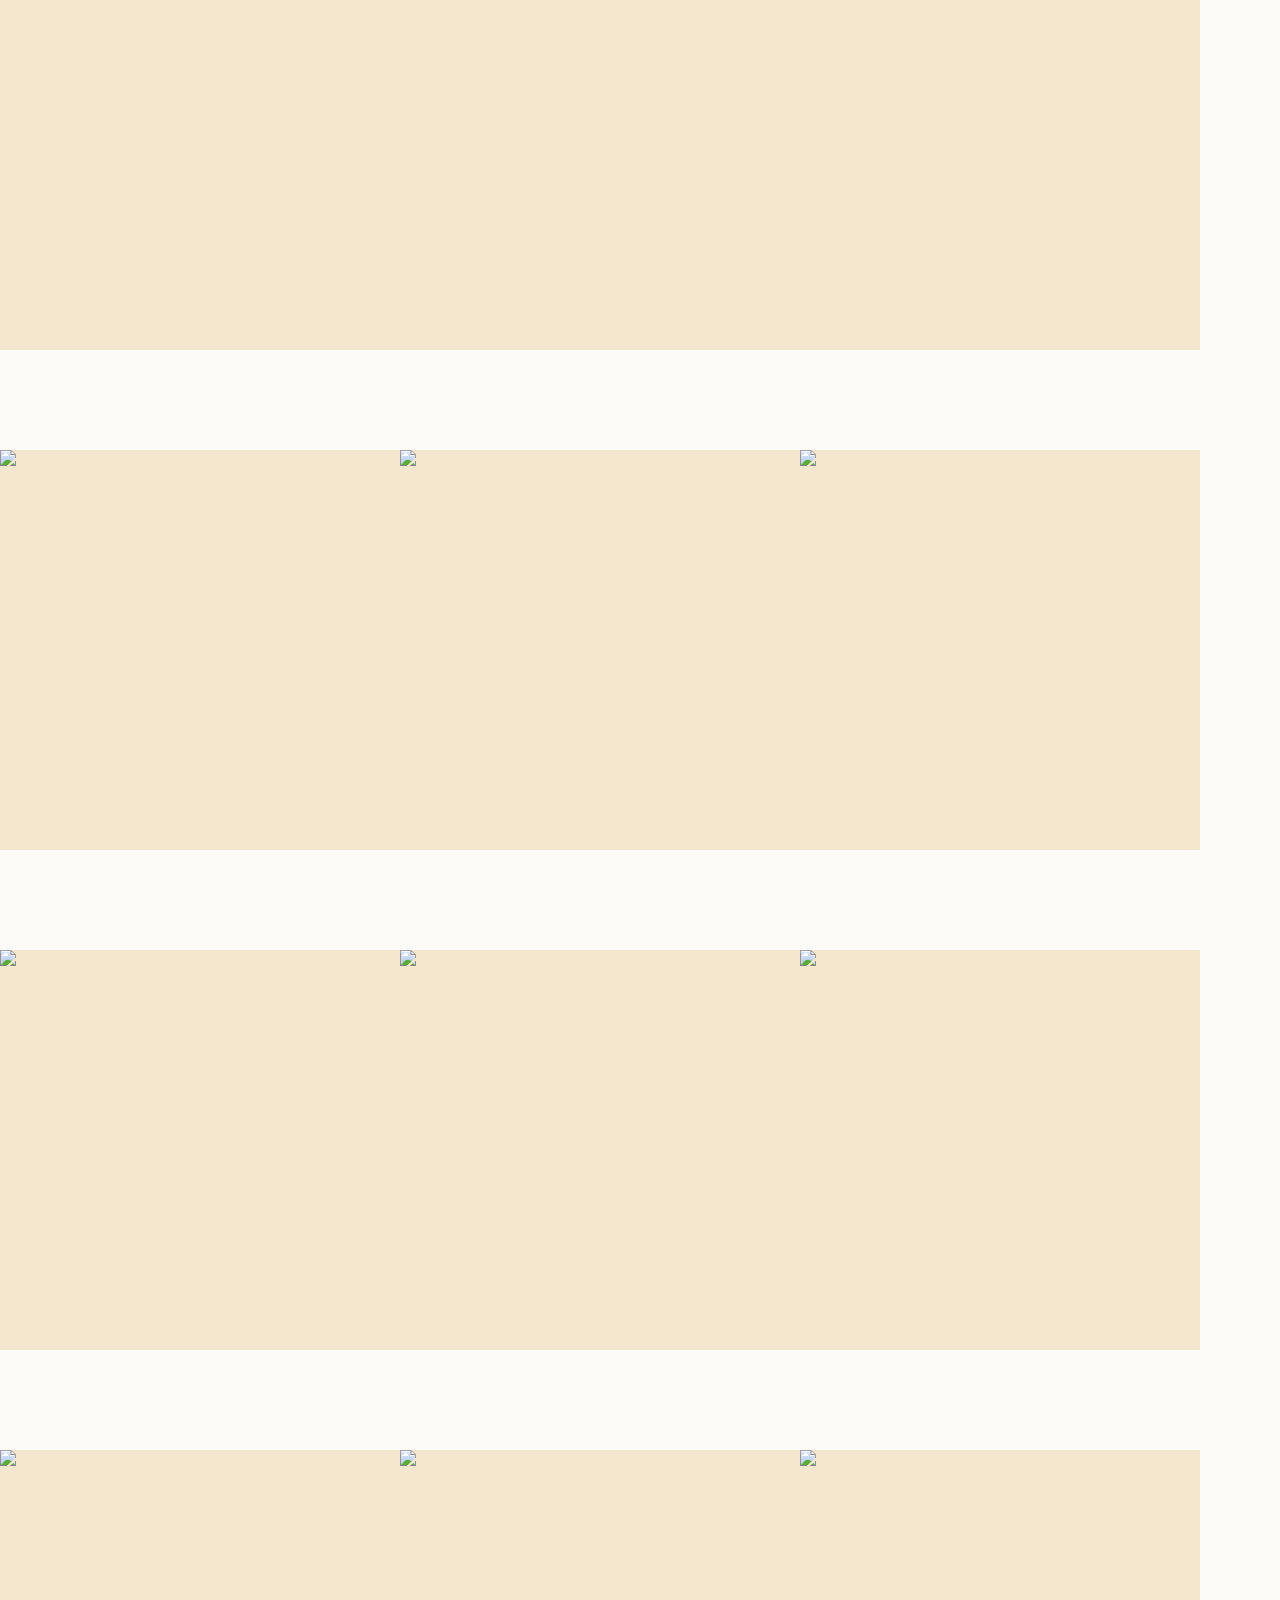
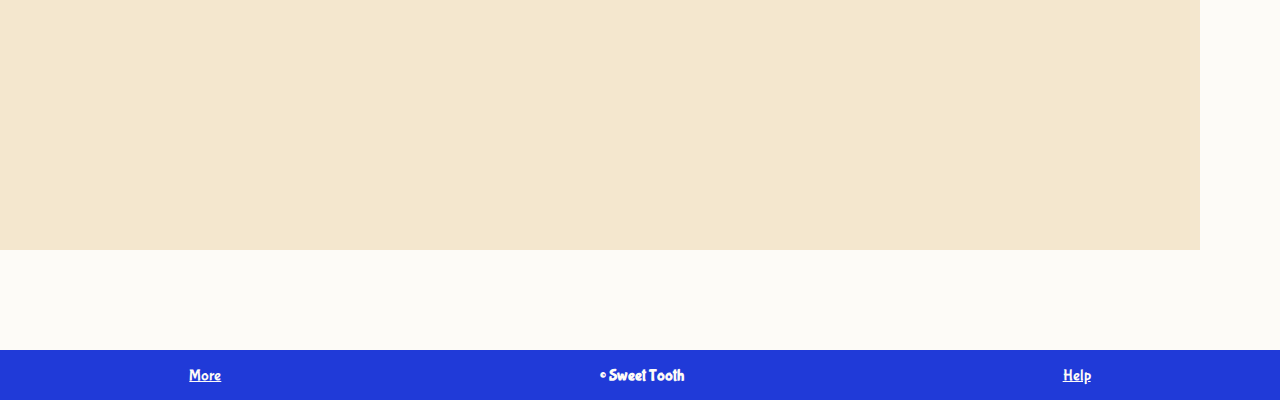
==== commit ea3d41f3: "Update shopNow.html" ====
--- a/shopNow.html
+++ b/shopNow.html
@@ -19,24 +19,24 @@
     <div class="trainArea">
   <div class="trainContainer">
     <div class="trainSlide">
-      <img class="cupcakes" src="https://cdn.shopify.com/s/files/1/0562/6727/6450/products/pv-2022march-specials-1_e0129494-50f7-404f-925b-49fd9cb4374a_400x.jpg?v=1646211671">
-      <img class="cupcakes" src="https://cdn.shopify.com/s/files/1/0562/6727/6450/products/B6-_favourites-1_400x.jpg?v=1619079232">
-      <img class="cupcakes" src="https://cdn.shopify.com/s/files/1/0562/6727/6450/products/DSC_8117_400x.jpg?v=1619079232">
-      <img class="cookies" src="https://cdn.shopify.com/s/files/1/0562/6727/6450/products/cookies_choc_chip_400x.jpg?v=1619079249">
-      <img class="cookies" src="https://cdn.shopify.com/s/files/1/0562/6727/6450/products/cookies_trichoccherry_400x.jpg?v=1622092680">
-      <img class="cookies" src="https://cdn.shopify.com/s/files/1/0562/6727/6450/products/cookies_oatmeal_raisin_400x.jpg?v=1619079252">
-      <img class="bread" src="https://cdn.shopify.com/s/files/1/0562/6727/6450/products/loaf_banana_bread_400x.jpg?v=1619079237">
-      <img class="bread" src="https://cdn.shopify.com/s/files/1/0562/6727/6450/products/loaf_dc_marble_400x.jpg?v=1619079240">
-      <img class="bread" src="https://cdn.shopify.com/s/files/1/0562/6727/6450/products/loaf_lemon_chia_400x.jpg?v=1619079237">
-      <img class="cake" src="https://cdn.shopify.com/s/files/1/0562/6727/6450/products/brownie_dc_walnut_400x.jpg?v=1619079243">
-      <img class="cake" src="https://cdn.shopify.com/s/files/1/0562/6727/6450/products/brownie_peanutbutter_400x.jpg?v=1619079245">
-      <img class="cake" src="https://cdn.shopify.com/s/files/1/0562/6727/6450/products/brownie_cherry_rum_400x.jpg?v=1619079240">
-      <img class="tarts" src="https://cdn.shopify.com/s/files/1/0562/6727/6450/products/tart_sweet_sc_400x.jpg?v=1619079241">
-      <img class="tarts" src="https://cdn.shopify.com/s/files/1/0562/6727/6450/products/tart_sweet_lemon_400x.jpg?v=1619079240">
-      <img class="tarts" src="https://cdn.shopify.com/s/files/1/0562/6727/6450/products/tart_sweet_mch_400x.jpg?v=1619079244">
-      <img class="muffin" src="https://cdn.shopify.com/s/files/1/0562/6727/6450/products/muffins_banana_choc_bran_400x.jpg?v=1619079243">
-      <img class="muffin" src="https://cdn.shopify.com/s/files/1/0562/6727/6450/products/muffins_raspberry_dchoc_2_400x.jpg?v=1619079245">
-      <img class="muffin" src="https://cdn.shopify.com/s/files/1/0562/6727/6450/products/muffins_cinnamon_sugar_400x.jpg?v=1619079244">
+      <img src="https://cdn.shopify.com/s/files/1/0562/6727/6450/products/pv-2022march-specials-1_e0129494-50f7-404f-925b-49fd9cb4374a_400x.jpg?v=1646211671">
+      <img src="https://cdn.shopify.com/s/files/1/0562/6727/6450/products/B6-_favourites-1_400x.jpg?v=1619079232">
+      <img src="https://cdn.shopify.com/s/files/1/0562/6727/6450/products/DSC_8117_400x.jpg?v=1619079232">
+      <img src="https://cdn.shopify.com/s/files/1/0562/6727/6450/products/cookies_choc_chip_400x.jpg?v=1619079249">
+      <img src="https://cdn.shopify.com/s/files/1/0562/6727/6450/products/cookies_trichoccherry_400x.jpg?v=1622092680">
+      <img src="https://cdn.shopify.com/s/files/1/0562/6727/6450/products/cookies_oatmeal_raisin_400x.jpg?v=1619079252">
+      <img src="https://cdn.shopify.com/s/files/1/0562/6727/6450/products/loaf_banana_bread_400x.jpg?v=1619079237">
+      <img src="https://cdn.shopify.com/s/files/1/0562/6727/6450/products/loaf_dc_marble_400x.jpg?v=1619079240">
+      <img src="https://cdn.shopify.com/s/files/1/0562/6727/6450/products/loaf_lemon_chia_400x.jpg?v=1619079237">
+      <img src="https://cdn.shopify.com/s/files/1/0562/6727/6450/products/brownie_dc_walnut_400x.jpg?v=1619079243">
+      <img src="https://cdn.shopify.com/s/files/1/0562/6727/6450/products/brownie_peanutbutter_400x.jpg?v=1619079245">
+      <img src="https://cdn.shopify.com/s/files/1/0562/6727/6450/products/brownie_cherry_rum_400x.jpg?v=1619079240">
+      <img src="https://cdn.shopify.com/s/files/1/0562/6727/6450/products/tart_sweet_sc_400x.jpg?v=1619079241">
+      <img src="https://cdn.shopify.com/s/files/1/0562/6727/6450/products/tart_sweet_lemon_400x.jpg?v=1619079240">
+      <img src="https://cdn.shopify.com/s/files/1/0562/6727/6450/products/tart_sweet_mch_400x.jpg?v=1619079244">
+      <img src="https://cdn.shopify.com/s/files/1/0562/6727/6450/products/muffins_banana_choc_bran_400x.jpg?v=1619079243">
+      <img src="https://cdn.shopify.com/s/files/1/0562/6727/6450/products/muffins_raspberry_dchoc_2_400x.jpg?v=1619079245">
+      <img src="https://cdn.shopify.com/s/files/1/0562/6727/6450/products/muffins_cinnamon_sugar_400x.jpg?v=1619079244">
       <img id="firstClone" src="https://cdn.shopify.com/s/files/1/0562/6727/6450/products/pv-2022march-specials-1_e0129494-50f7-404f-925b-49fd9cb4374a_400x.jpg?v=1646211671">
     </div>
   </div>
--- a/shopNow.css
+++ b/shopNow.css
@@ -117,6 +117,12 @@
   height: 400px;
 }
 
+
+
+#item1, #item2, #item3, #item4, #item5, #item6, #item7, #item8, #item9, #item10, #item11, #item12, #item13, #item14, #item15, #item16, #item17, #item18{
+background-color: #f4e7ce;
+}
+
 #item1{
   grid-area: item1;
   grid-column: 1 / 2;
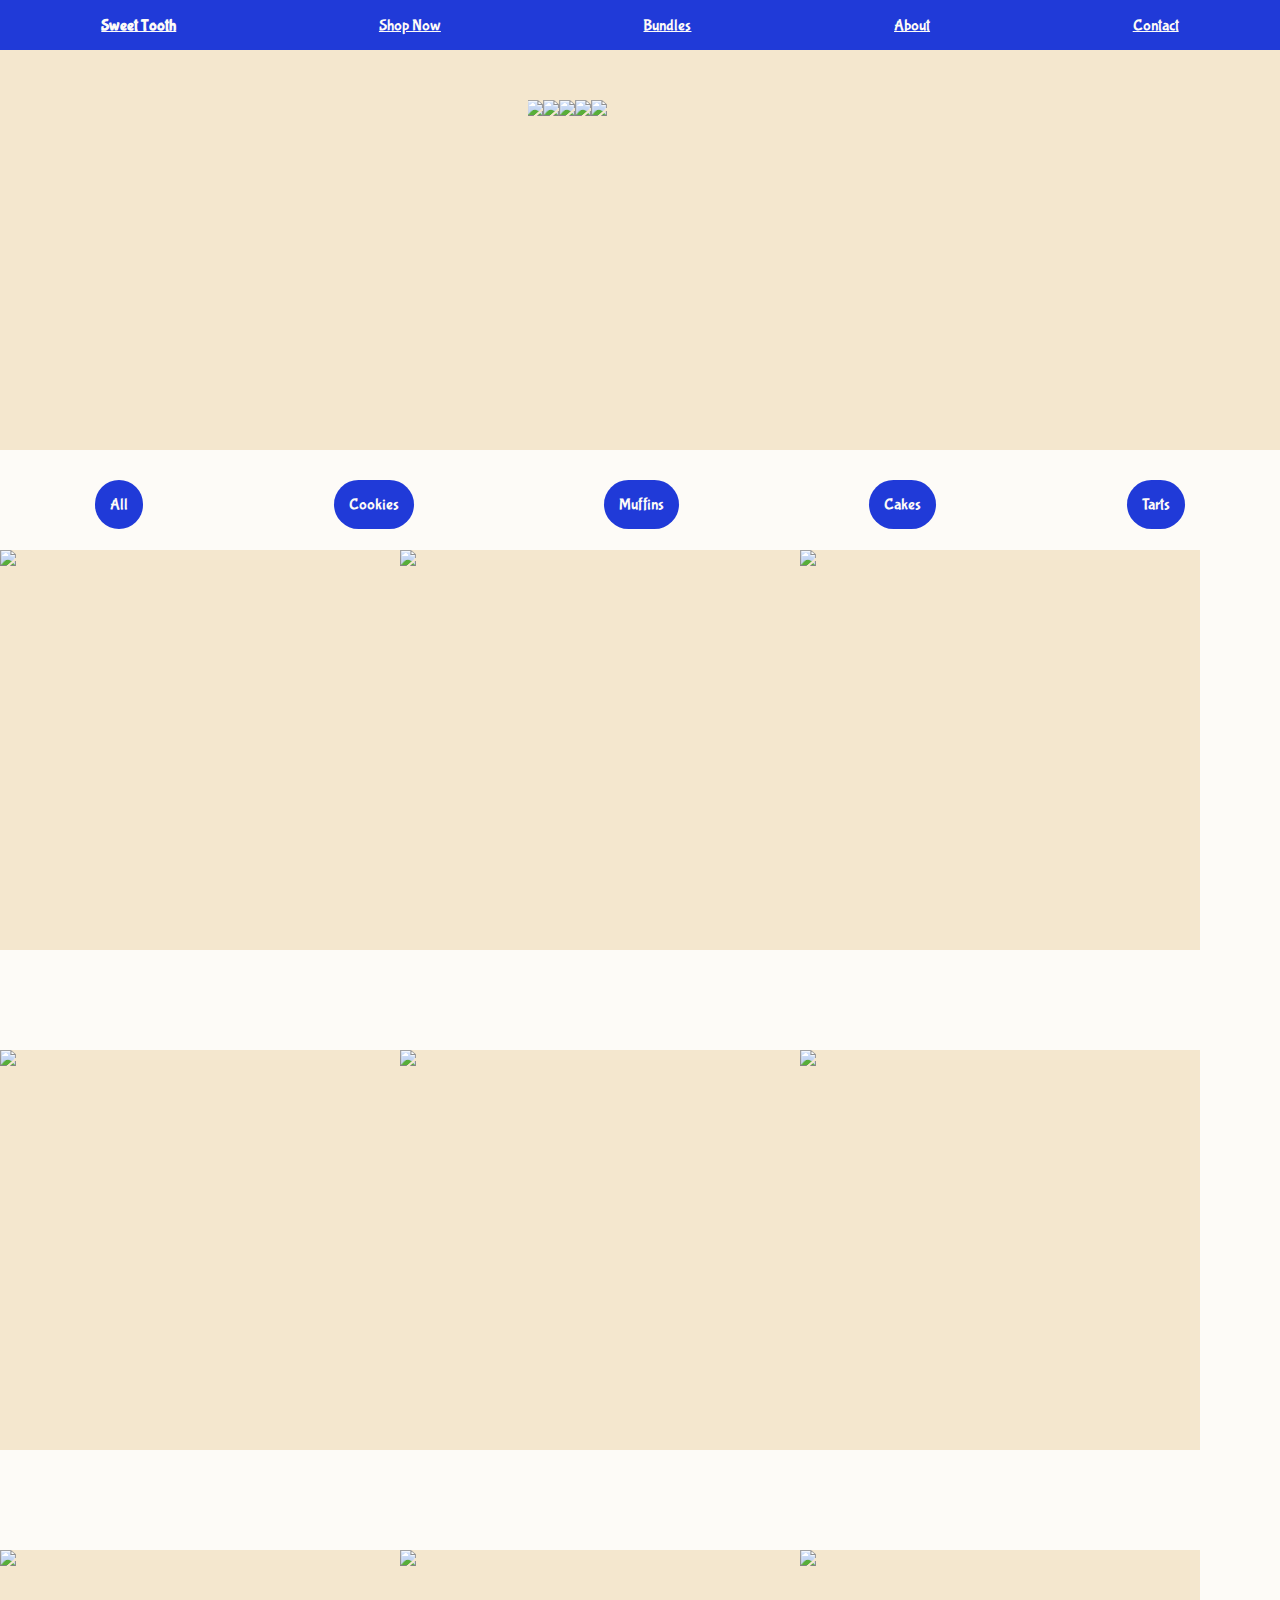
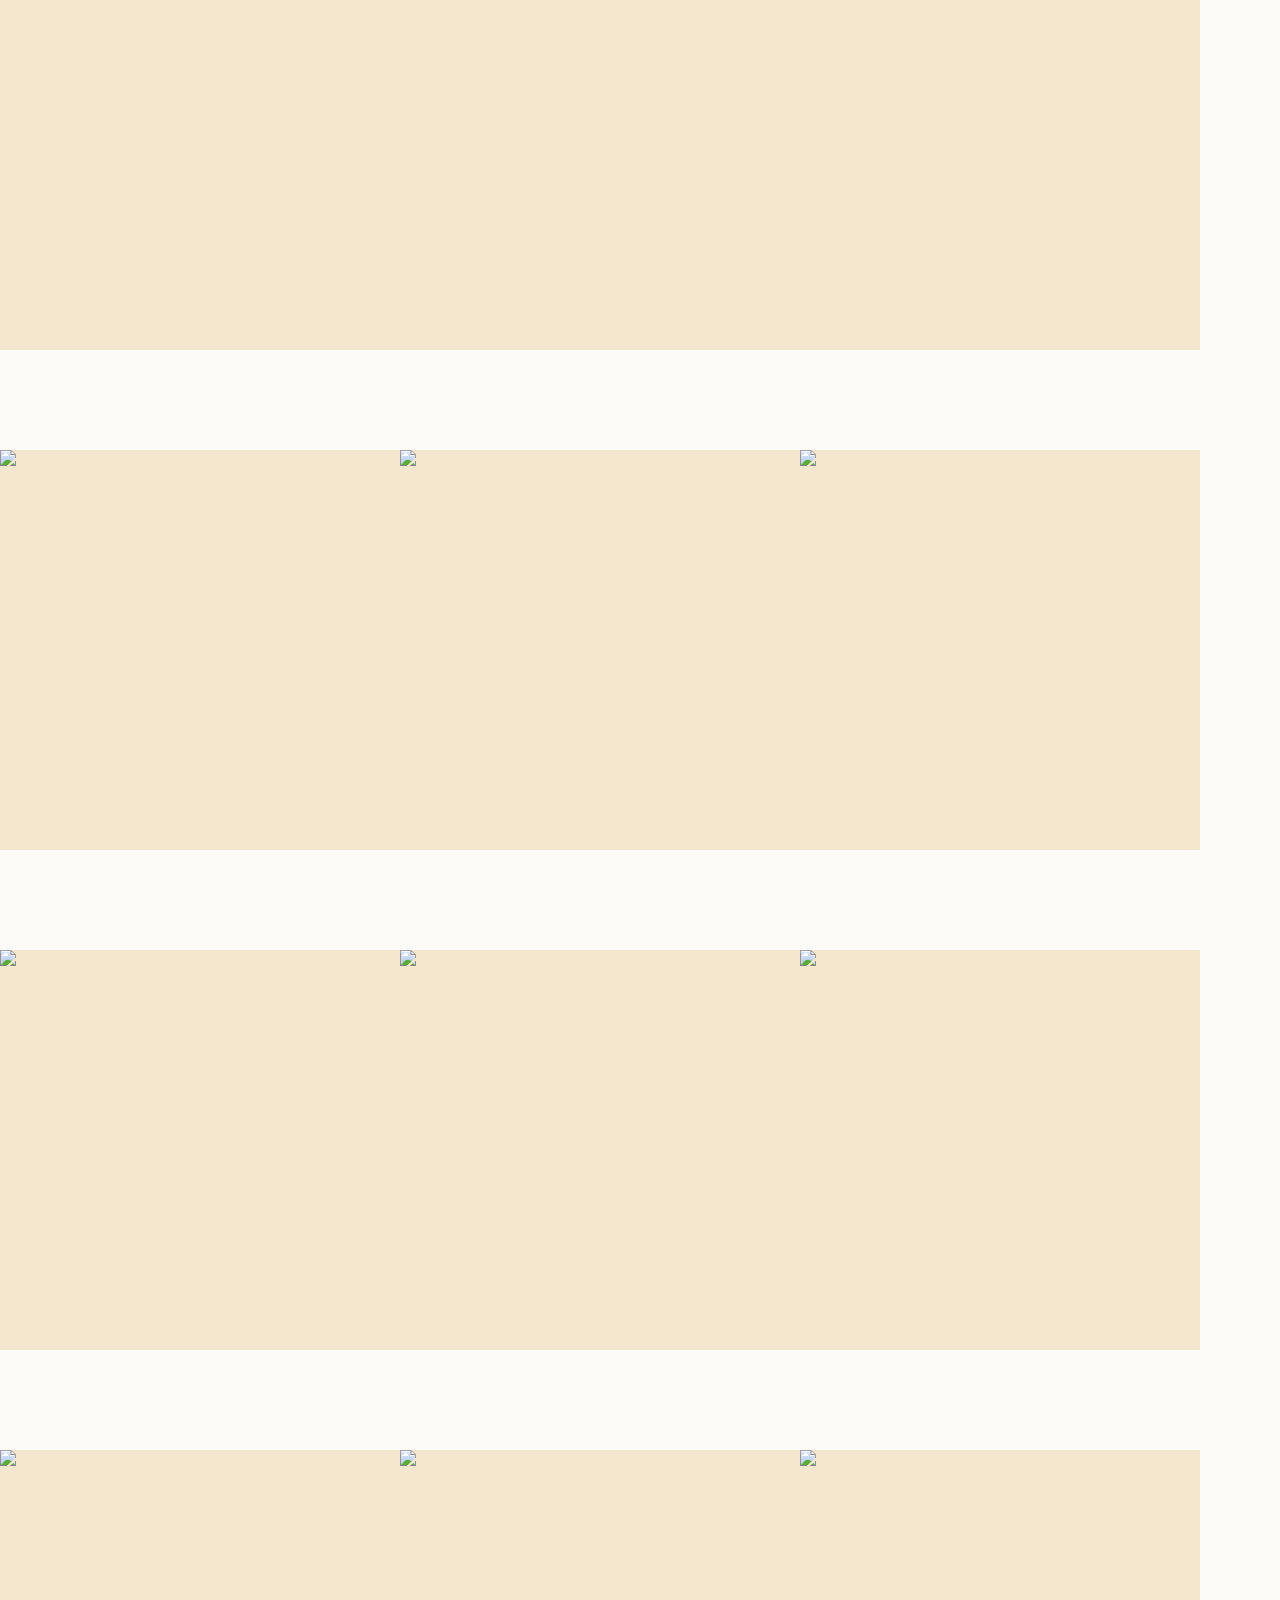
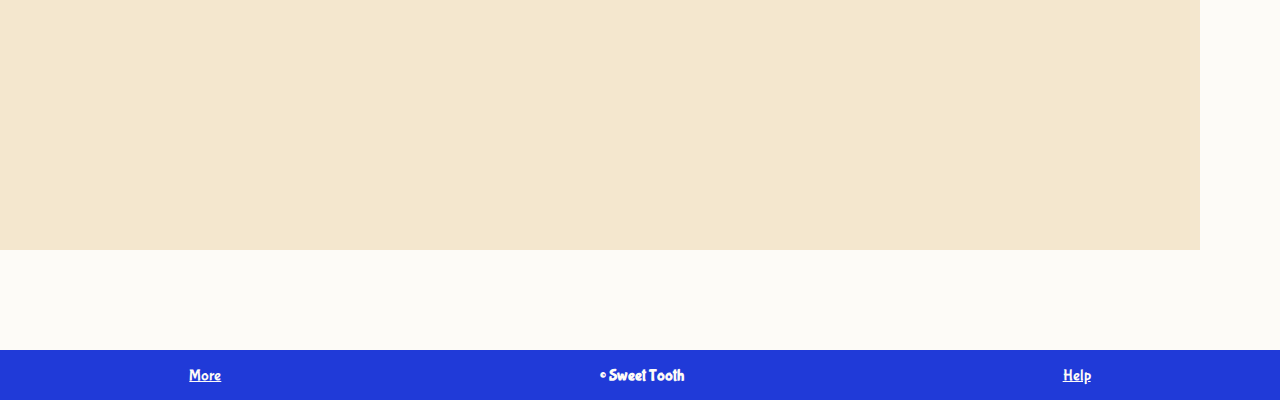
==== commit 223c3f38: "Update shopNow.html" ====
--- a/shopNow.html
+++ b/shopNow.html
@@ -9,7 +9,7 @@
   <body>
   <nav class="header">
     <ul>
-      <li id="mainTitle">Sweet Tooth</li>
+      <li id="mainTitle"><a href="index.html">Sweet Tooth</a></li>
       <li><a href="shopNow.html">Shop Now</a></li>
       <li><a href="bundles.html">Bundles</a></li>
       <li><a href="about.html">About</a></li>
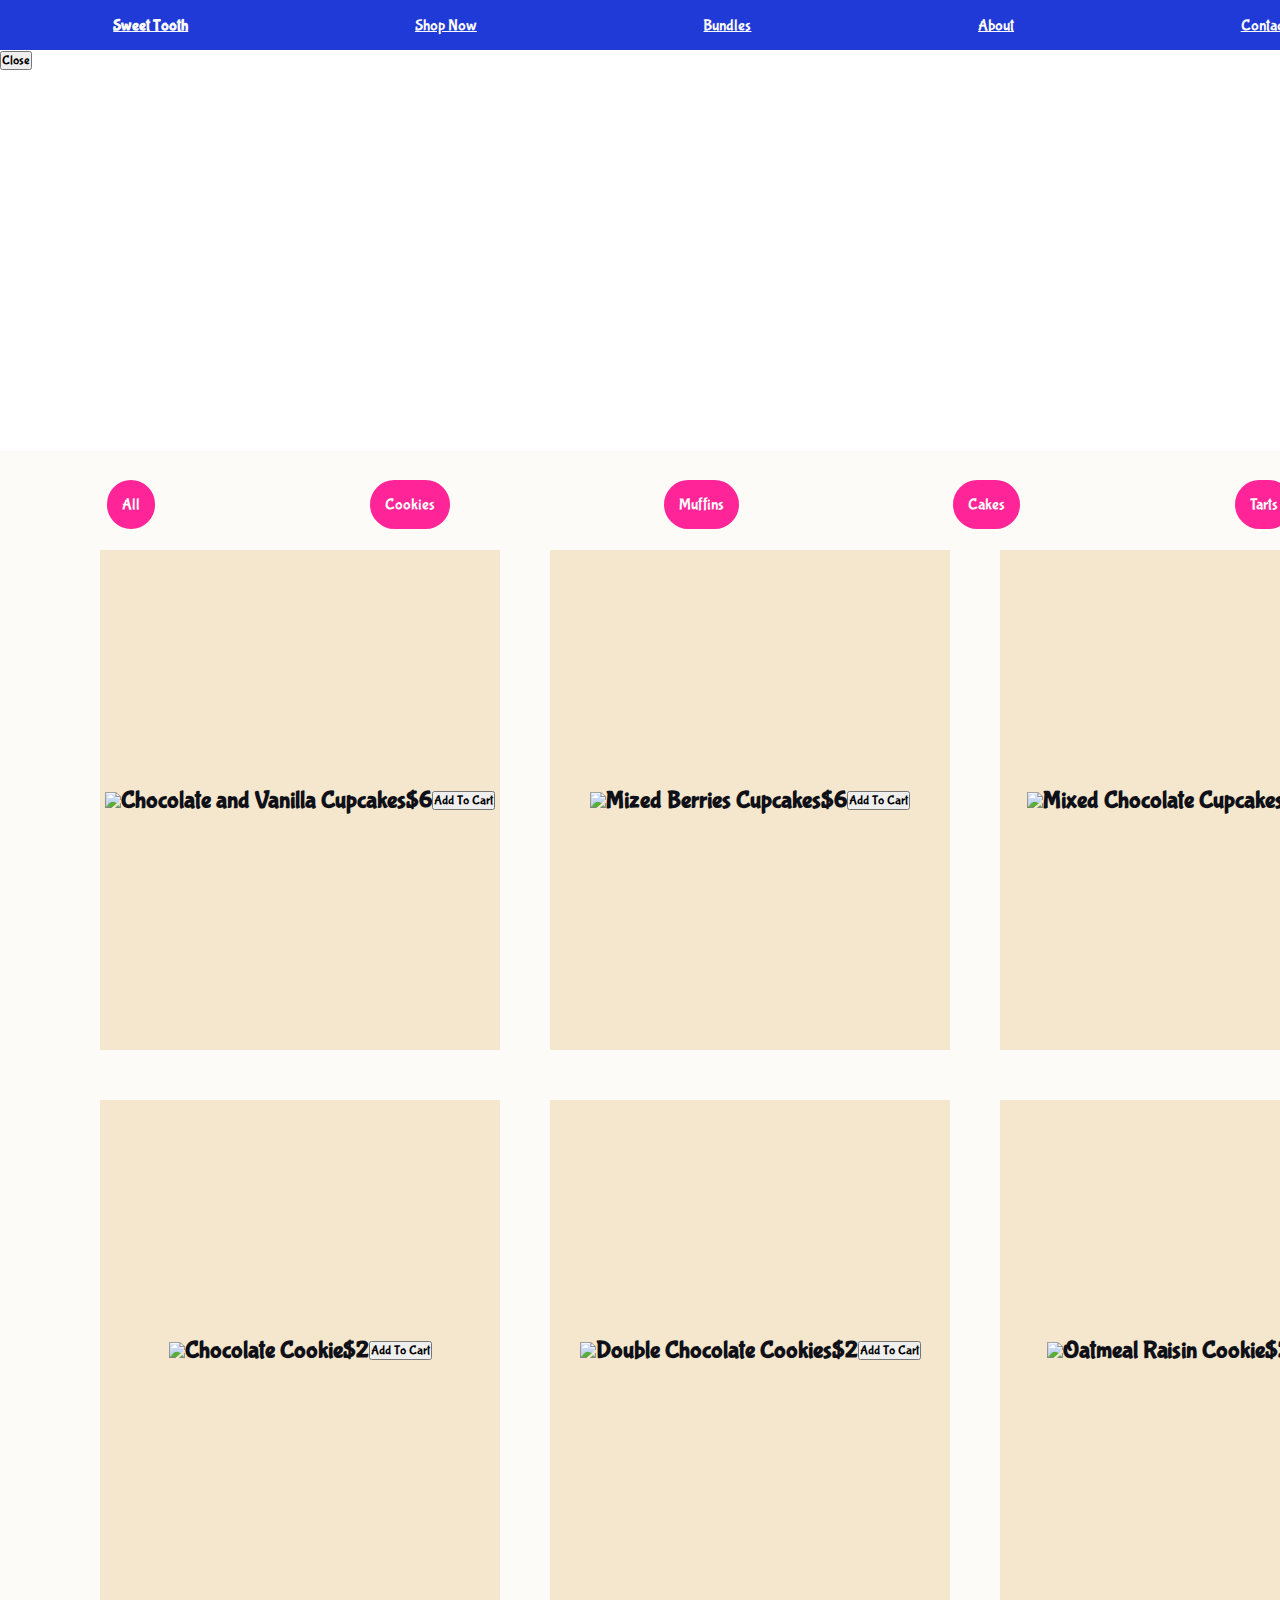
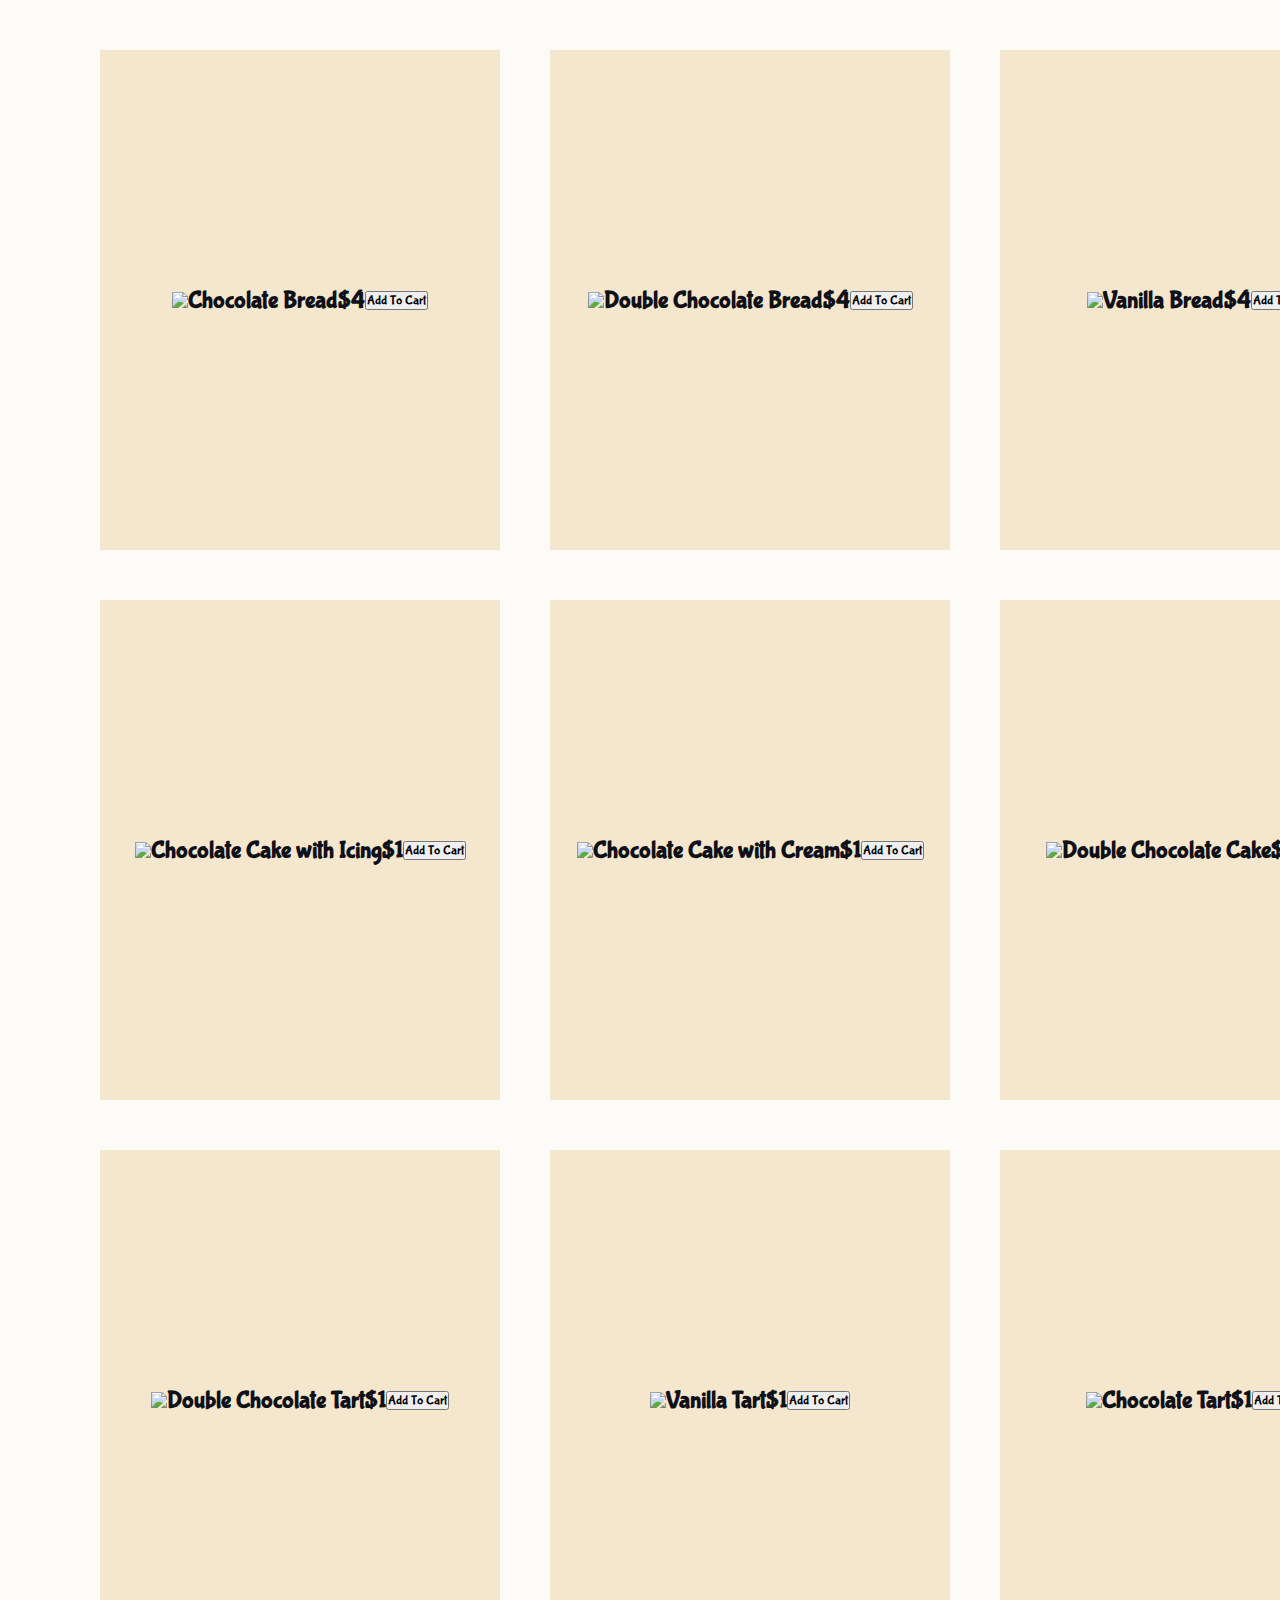
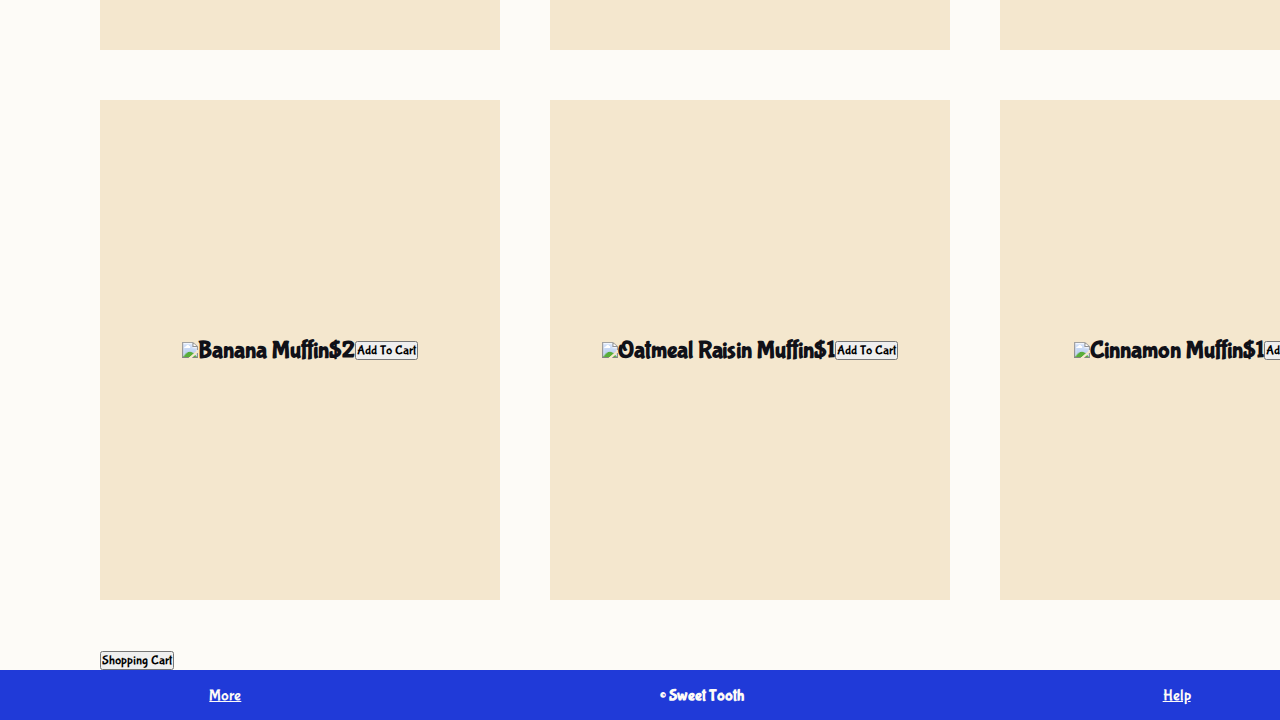
==== commit 934ab82d: "Update shopNow.html" ====
--- a/shopNow.html
+++ b/shopNow.html
@@ -16,68 +16,180 @@
       <li><a href="contact.html">Contact</a></li>
     </ul>
   </nav>
-    <div class="trainArea">
-  <div class="trainContainer">
-    <div class="trainSlide">
-      <img src="https://cdn.shopify.com/s/files/1/0562/6727/6450/products/pv-2022march-specials-1_e0129494-50f7-404f-925b-49fd9cb4374a_400x.jpg?v=1646211671">
-      <img src="https://cdn.shopify.com/s/files/1/0562/6727/6450/products/B6-_favourites-1_400x.jpg?v=1619079232">
-      <img src="https://cdn.shopify.com/s/files/1/0562/6727/6450/products/DSC_8117_400x.jpg?v=1619079232">
-      <img src="https://cdn.shopify.com/s/files/1/0562/6727/6450/products/cookies_choc_chip_400x.jpg?v=1619079249">
-      <img src="https://cdn.shopify.com/s/files/1/0562/6727/6450/products/cookies_trichoccherry_400x.jpg?v=1622092680">
-      <img src="https://cdn.shopify.com/s/files/1/0562/6727/6450/products/cookies_oatmeal_raisin_400x.jpg?v=1619079252">
-      <img src="https://cdn.shopify.com/s/files/1/0562/6727/6450/products/loaf_banana_bread_400x.jpg?v=1619079237">
-      <img src="https://cdn.shopify.com/s/files/1/0562/6727/6450/products/loaf_dc_marble_400x.jpg?v=1619079240">
-      <img src="https://cdn.shopify.com/s/files/1/0562/6727/6450/products/loaf_lemon_chia_400x.jpg?v=1619079237">
-      <img src="https://cdn.shopify.com/s/files/1/0562/6727/6450/products/brownie_dc_walnut_400x.jpg?v=1619079243">
-      <img src="https://cdn.shopify.com/s/files/1/0562/6727/6450/products/brownie_peanutbutter_400x.jpg?v=1619079245">
-      <img src="https://cdn.shopify.com/s/files/1/0562/6727/6450/products/brownie_cherry_rum_400x.jpg?v=1619079240">
-      <img src="https://cdn.shopify.com/s/files/1/0562/6727/6450/products/tart_sweet_sc_400x.jpg?v=1619079241">
-      <img src="https://cdn.shopify.com/s/files/1/0562/6727/6450/products/tart_sweet_lemon_400x.jpg?v=1619079240">
-      <img src="https://cdn.shopify.com/s/files/1/0562/6727/6450/products/tart_sweet_mch_400x.jpg?v=1619079244">
-      <img src="https://cdn.shopify.com/s/files/1/0562/6727/6450/products/muffins_banana_choc_bran_400x.jpg?v=1619079243">
-      <img src="https://cdn.shopify.com/s/files/1/0562/6727/6450/products/muffins_raspberry_dchoc_2_400x.jpg?v=1619079245">
-      <img src="https://cdn.shopify.com/s/files/1/0562/6727/6450/products/muffins_cinnamon_sugar_400x.jpg?v=1619079244">
-      <img id="firstClone" src="https://cdn.shopify.com/s/files/1/0562/6727/6450/products/pv-2022march-specials-1_e0129494-50f7-404f-925b-49fd9cb4374a_400x.jpg?v=1646211671">
-    </div>
+    
+ <div class="snacksFilter">
+    <ul>
+      <li>All</li>
+      <li>Cookies</li>
+      <li>Muffins</li>
+      <li>Cakes</li>
+      <li>Tarts</li>
+    </ul>
   </div>
-    </div>
-    
-    <div class="snacksFilter">
-      <ul>  
-        <li>All</li>
-        <li>Cookies</li>
-        <li>Muffins</li>
-        <li>Cakes</li>
-        <li>Tarts</li>
-      </ul>
-    </div>
-    
-    
-    <div class="snacksDisplay">
-      <img id="item1" class="cupcakes" src="https://cdn.shopify.com/s/files/1/0562/6727/6450/products/pv-2022march-specials-1_e0129494-50f7-404f-925b-49fd9cb4374a_400x.jpg?v=1646211671">
-      <img id="item2" class="cupcakes" src="https://cdn.shopify.com/s/files/1/0562/6727/6450/products/B6-_favourites-1_400x.jpg?v=1619079232">
-      <img id="item3" class="cupcakes" src="https://cdn.shopify.com/s/files/1/0562/6727/6450/products/DSC_8117_400x.jpg?v=1619079232">
-
-      <img id="item4" class="cookies" src="https://cdn.shopify.com/s/files/1/0562/6727/6450/products/cookies_choc_chip_400x.jpg?v=1619079249">
-      <img id="item5" class="cookies" src="https://cdn.shopify.com/s/files/1/0562/6727/6450/products/cookies_trichoccherry_400x.jpg?v=1622092680">
-      <img id="item6" class="cookies" src="https://cdn.shopify.com/s/files/1/0562/6727/6450/products/cookies_oatmeal_raisin_400x.jpg?v=1619079252">
-      
-      <img id="item7" class="bread" src="https://cdn.shopify.com/s/files/1/0562/6727/6450/products/loaf_banana_bread_400x.jpg?v=1619079237">
-      <img id="item8" class="bread" src="https://cdn.shopify.com/s/files/1/0562/6727/6450/products/loaf_dc_marble_400x.jpg?v=1619079240">
-      <img id="item9" class="bread" src="https://cdn.shopify.com/s/files/1/0562/6727/6450/products/loaf_lemon_chia_400x.jpg?v=1619079237">
-      
-      <img id="item10" class="cake" src="https://cdn.shopify.com/s/files/1/0562/6727/6450/products/brownie_dc_walnut_400x.jpg?v=1619079243">
-      <img id="item11" class="cake" src="https://cdn.shopify.com/s/files/1/0562/6727/6450/products/brownie_peanutbutter_400x.jpg?v=1619079245">
-      <img id="item12" class="cake" src="https://cdn.shopify.com/s/files/1/0562/6727/6450/products/brownie_cherry_rum_400x.jpg?v=1619079240">
-      
-      <img id="item13" class="tarts" src="https://cdn.shopify.com/s/files/1/0562/6727/6450/products/tart_sweet_sc_400x.jpg?v=1619079241">
-      <img id="item14" class="tarts" src="https://cdn.shopify.com/s/files/1/0562/6727/6450/products/tart_sweet_lemon_400x.jpg?v=1619079240">
-      <img id="item15" class="tarts" src="https://cdn.shopify.com/s/files/1/0562/6727/6450/products/tart_sweet_mch_400x.jpg?v=1619079244">
-      
-      <img id="item16" class="muffin" src="https://cdn.shopify.com/s/files/1/0562/6727/6450/products/muffins_banana_choc_bran_400x.jpg?v=1619079243">
-      <img id="item17" class="muffin" src="https://cdn.shopify.com/s/files/1/0562/6727/6450/products/muffins_raspberry_dchoc_2_400x.jpg?v=1619079245">
-      <img id="item18" class="muffin" src="https://cdn.shopify.com/s/files/1/0562/6727/6450/products/muffins_cinnamon_sugar_400x.jpg?v=1619079244">
-    </div>
+
+  <div class="snacksDisplay">
+    
+  <div id="item1">
+    <img class="itemImage" src="https://cdn.shopify.com/s/files/1/0562/6727/6450/products/pv-2022march-specials-1_e0129494-50f7-404f-925b-49fd9cb4374a_400x.jpg?v=1646211671">
+    <h2 class="item1Name">Chocolate and Vanilla Cupcakes</h2>
+    <h2>$<span class="item1Price">6</span></h2>
+    <button class="addToCartBtn1">Add To Cart</button>
+    </div>
+  <div id="item2">
+    <img class="itemImage" src="https://cdn.shopify.com/s/files/1/0562/6727/6450/products/B6-_favourites-1_400x.jpg?v=1619079232">
+    <h2 class="item2Name">Mized Berries Cupcakes</h2>
+    <h2>$<span class="item2Price">6</span></h2>
+    <button class="addToCartBtn2">Add To Cart</button>
+    </div>
+  <div id="item3">
+    <img class="itemImage" src="https://cdn.shopify.com/s/files/1/0562/6727/6450/products/DSC_8117_400x.jpg?v=1619079232">
+    <h2 class="item3Name">Mixed Chocolate Cupcakes</h2>
+    <h2>$<span class="item3Price">6</span></h2>
+    <button class="addToCartBtn3">Add To Cart</button>
+    
+    </div>
+    
+  <div id="item4">
+    <img class="itemImage" src="https://cdn.shopify.com/s/files/1/0562/6727/6450/products/cookies_choc_chip_400x.jpg?v=1619079249">
+    <h2 class="item4Name">Chocolate Cookie</h2>
+    <h2>$<span class="item4Price">2</span></h2>
+    <button class="addToCartBtn4">Add To Cart</button>
+    </div>
+  <div id="item5">
+    <img class="itemImage" src="https://cdn.shopify.com/s/files/1/0562/6727/6450/products/cookies_trichoccherry_400x.jpg?v=1622092680">
+    <h2 class="item5Name">Double Chocolate Cookies</h2>
+    <h2>$<span class="item5Price">2</span></h2>
+    <button class="addToCartBtn5">Add To Cart</button>
+    </div>
+  <div id="item6">
+    <img class="itemImage" src="https://cdn.shopify.com/s/files/1/0562/6727/6450/products/cookies_oatmeal_raisin_400x.jpg?v=1619079252">
+    <h2 class="item6Name">Oatmeal Raisin Cookie</h2>
+    <h2>$<span class="item6Price">2</span></h2>
+    <button class="addToCartBtn6">Add To Cart</button>
+    
+    </div>
+
+  <div id="item7">
+    <img class="itemImage" src="https://cdn.shopify.com/s/files/1/0562/6727/6450/products/loaf_banana_bread_400x.jpg?v=1619079237">
+    <h2 class="item7Name">Chocolate Bread</h2>
+    <h2>$<span class="item7Price">4</span></h2>
+    <button class="addToCartBtn7">Add To Cart</button>
+    </div>
+  <div id="item8">
+    <img class="itemImage" src="https://cdn.shopify.com/s/files/1/0562/6727/6450/products/loaf_dc_marble_400x.jpg?v=1619079240">
+    <h2 class="item8Name">Double Chocolate Bread</h2>
+    <h2>$<span class="item8Price">4</span></h2>
+    <button class="addToCartBtn8">Add To Cart</button>
+    </div>
+  <div id="item9">
+    <img class="itemImage" src="https://cdn.shopify.com/s/files/1/0562/6727/6450/products/loaf_lemon_chia_400x.jpg?v=1619079237">
+    <h2 class="item9Name">Vanilla Bread</h2>
+    <h2>$<span class="item9Price">4</span></h2>
+    <button class="addToCartBtn9">Add To Cart</button>
+    
+    </div>
+
+  <div id="item10">
+    <img class="itemImage" src="https://cdn.shopify.com/s/files/1/0562/6727/6450/products/brownie_dc_walnut_400x.jpg?v=1619079243">
+    <h2 class="item10Name">Chocolate Cake with Icing</h2>
+    <h2>$<span class="item10Price">1</span></h2>
+    <button class="addToCartBtn10">Add To Cart</button>
+    </div>
+  <div id="item11">
+    <img class="itemImage" src="https://cdn.shopify.com/s/files/1/0562/6727/6450/products/brownie_peanutbutter_400x.jpg?v=1619079245">
+    <h2 class="item11Name">Chocolate Cake with Cream</h2>
+    <h2>$<span class="item11Price">1</span></h2>
+    <button class="addToCartBtn11">Add To Cart</button>
+    </div>
+  <div id="item12">
+    <img class="itemImage" src="https://cdn.shopify.com/s/files/1/0562/6727/6450/products/brownie_cherry_rum_400x.jpg?v=1619079240">
+    <h2 class="item12Name">Double Chocolate Cake</h2>
+    <h2>$<span class="item12Price">1</span></h2>
+    <button class="addToCartBtn12">Add To Cart</button>
+    
+    </div>
+    
+  <div id="item13">
+    <img class="itemImage" src="https://cdn.shopify.com/s/files/1/0562/6727/6450/products/tart_sweet_sc_400x.jpg?v=1619079241">
+    <h2 class="item13Name">Double Chocolate Tart</h2>
+    <h2>$<span class="item13Price">1</span></h2>
+    <button class="addToCartBtn13">Add To Cart</button>
+    </div> 
+  <div id="item14">
+    <img class="itemImage" src="https://cdn.shopify.com/s/files/1/0562/6727/6450/products/tart_sweet_lemon_400x.jpg?v=1619079240">
+    <h2 class="item14Name">Vanilla Tart</h2>
+    <h2>$<span class="item14Price">1</span></h2>
+    <button class="addToCartBtn14">Add To Cart</button>
+    </div>
+  <div id="item15">
+    <img class="itemImage" src="https://cdn.shopify.com/s/files/1/0562/6727/6450/products/tart_sweet_mch_400x.jpg?v=1619079244">
+    <h2 class="item15Name">Chocolate Tart</h2>
+    <h2>$<span class="item15Price">1</span></h2>
+    <button class="addToCartBtn15">Add To Cart</button>
+    </div>
+    
+  <div id="item16">
+    <img class="itemImage" src="https://cdn.shopify.com/s/files/1/0562/6727/6450/products/muffins_banana_choc_bran_400x.jpg?v=1619079243">
+    <h2 class="item16Name">Banana Muffin</h2>
+    <h2>$<span class="item16Price">2</span></h2>
+    <button class="addToCartBtn16">Add To Cart</button>
+    </div>
+  <div id="item17">
+    <img class="itemImage" src="https://cdn.shopify.com/s/files/1/0562/6727/6450/products/muffins_raspberry_dchoc_2_400x.jpg?v=1619079245">
+    <h2 class="item17Name">Oatmeal Raisin Muffin</h2>
+    <h2>$<span class="item17Price">1</span></h2>
+    <button class="addToCartBtn17">Add To Cart</button>
+    
+    </div>
+  <div id="item18">
+    <img class="itemImage" src="https://cdn.shopify.com/s/files/1/0562/6727/6450/products/muffins_cinnamon_sugar_400x.jpg?v=1619079244">
+    <h2 class="item18Name">Cinnamon Muffin</h2>
+    <h2>$<span class="item18Price">1</span></h2>
+    <button class="addToCartBtn18">Add To Cart</button>
+    
+    </div>
+
+    <div id="shopBtn">
+    <button>Shopping Cart</button>
+    </div>  
+  </div>    
+  <div id='shopCart'>
+    <div id="shopCartThings">
+      <div id="shopDetails">
+      <div id="shopCartItems"></div>
+      <div id='shopCartPrices'></div>
+      </div>
+      <button id="closeCart">Close</button>
+    </div>
+  </div>   
+    
+    
+    
+    
+    
+    
+    
+    
+    
+    
+    
+    
+    
+    
+    
+    
+    
+    
+    
+    
+    
+    
+    
+    
+    
+    
+    
+    
     
     
     
--- a/shopNow.css
+++ b/shopNow.css
@@ -73,7 +73,7 @@
 list-style: none;
 padding: 15px;
 border-radius: 25px;
-background-color: #203ad8;
+background-color: #ff2498;
 }
 
 
@@ -106,11 +106,16 @@
 
 
 /* Snacks Display */
+.snacksDisplay{
+  margin: 0 auto;
+  padding-left: 100px;
+}
 .snacksDisplay{
   display:grid;
   grid-template-rows: repeat(6, 500px);
   grid-template-columns: repeat(3, 400px);
   grid-template-areas: "item1 item2 item3" "item4 item5 item6" "item7 item8 item9" "item10 item11 item12" "item13 item14 item15" "item16 item17 item18";
+  grid-gap: 50px;
 }
 
 .cupcakes, .cookies, .bread, .cake, .tarts, .muffin{
@@ -127,106 +132,160 @@
   grid-area: item1;
   grid-column: 1 / 2;
   grid-row: 1 / 2;
+  display:flex;
+  justify-content: center;
+  align-items: center;
 }
 
 #item2{
   grid-area: item2;
   grid-column: 2 / 3;
   grid-row: 1 / 2;
+  display:flex;
+  justify-content: center;
+  align-items: center;
 }
 
 #item3{
   grid-area: item3;
   grid-column: 3 / 4;
   grid-row: 1 / 2;
+  display:flex;
+  justify-content: center;
+  align-items: center;
 }
 
 #item4{
   grid-area: item4;
   grid-column: 1 / 2;
   grid-row: 2 / 3;
+  display:flex;
+  justify-content: center;
+  align-items: center;
 }
 
 #item5{
   grid-area: item1;
   grid-column: 2 / 3;
   grid-row: 2 / 3;
+  display:flex;
+  justify-content: center;
+  align-items: center;
 }
 
 #item6{
   grid-area: item6;
   grid-column: 3 / 4;
   grid-row: 2 / 3;
+  display:flex;
+  justify-content: center;
+  align-items: center;
 }
 
 #item7{
   grid-area: item7;
   grid-column: 1 / 2;
   grid-row: 3 / 4;
+  display:flex;
+  justify-content: center;
+  align-items: center;
 }
 
 #item8{
   grid-area: item8;
   grid-column: 2 / 3;
   grid-row: 3 / 4;
+  display:flex;
+  justify-content: center;
+  align-items: center;
 }
 
 #item9{
   grid-area: item9;
   grid-column: 3 / 4;
   grid-row: 3 / 4;
+  display:flex;
+  justify-content: center;
+  align-items: center;
 }
 
 #item10{
   grid-area: item10;
   grid-column: 1 / 2;
   grid-row: 4 / 5;
+  display:flex;
+  justify-content: center;
+  align-items: center;
 }
 
 #item11{
   grid-area: item11;
   grid-column: 2 / 3;
   grid-row: 4 / 5;
+  display:flex;
+  justify-content: center;
+  align-items: center;
 }
 
 #item12{
   grid-area: item12;
   grid-column: 3 / 4;
   grid-row: 4 / 5;
+  display:flex;
+  justify-content: center;
+  align-items: center;
 }
 
 #item13{
   grid-area: item13;
   grid-column: 1 / 2;
   grid-row: 5 / 6;
+  display:flex;
+  justify-content: center;
+  align-items: center;
 }
 
 #item14{
   grid-area: item14;
   grid-column: 2 / 3;
   grid-row: 5 / 6;
+  display:flex;
+  justify-content: center;
+  align-items: center;
 }
 
 #item15{
   grid-area: item15;
   grid-column: 3 / 4;
   grid-row: 5 / 6;
+  display:flex;
+  justify-content: center;
+  align-items: center;
 }
 
 #item16{
   grid-area: item16;
   grid-column: 1 / 2;
   grid-row: 6 / 7;
+  display:flex;
+  justify-content: center;
+  align-items: center;
 }
 
 #item17{
   grid-area: item17;
   grid-column: 2 / 3;
   grid-row: 6 / 7;
+  display:flex;
+  justify-content: center;
+  align-items: center;
 }
 
 #item18{
   grid-area: item18;
   grid-column: 3 / 4;
   grid-row: 6 / 7;
-}
+  display:flex;
+  justify-content: center;
+  align-items: center;
+}
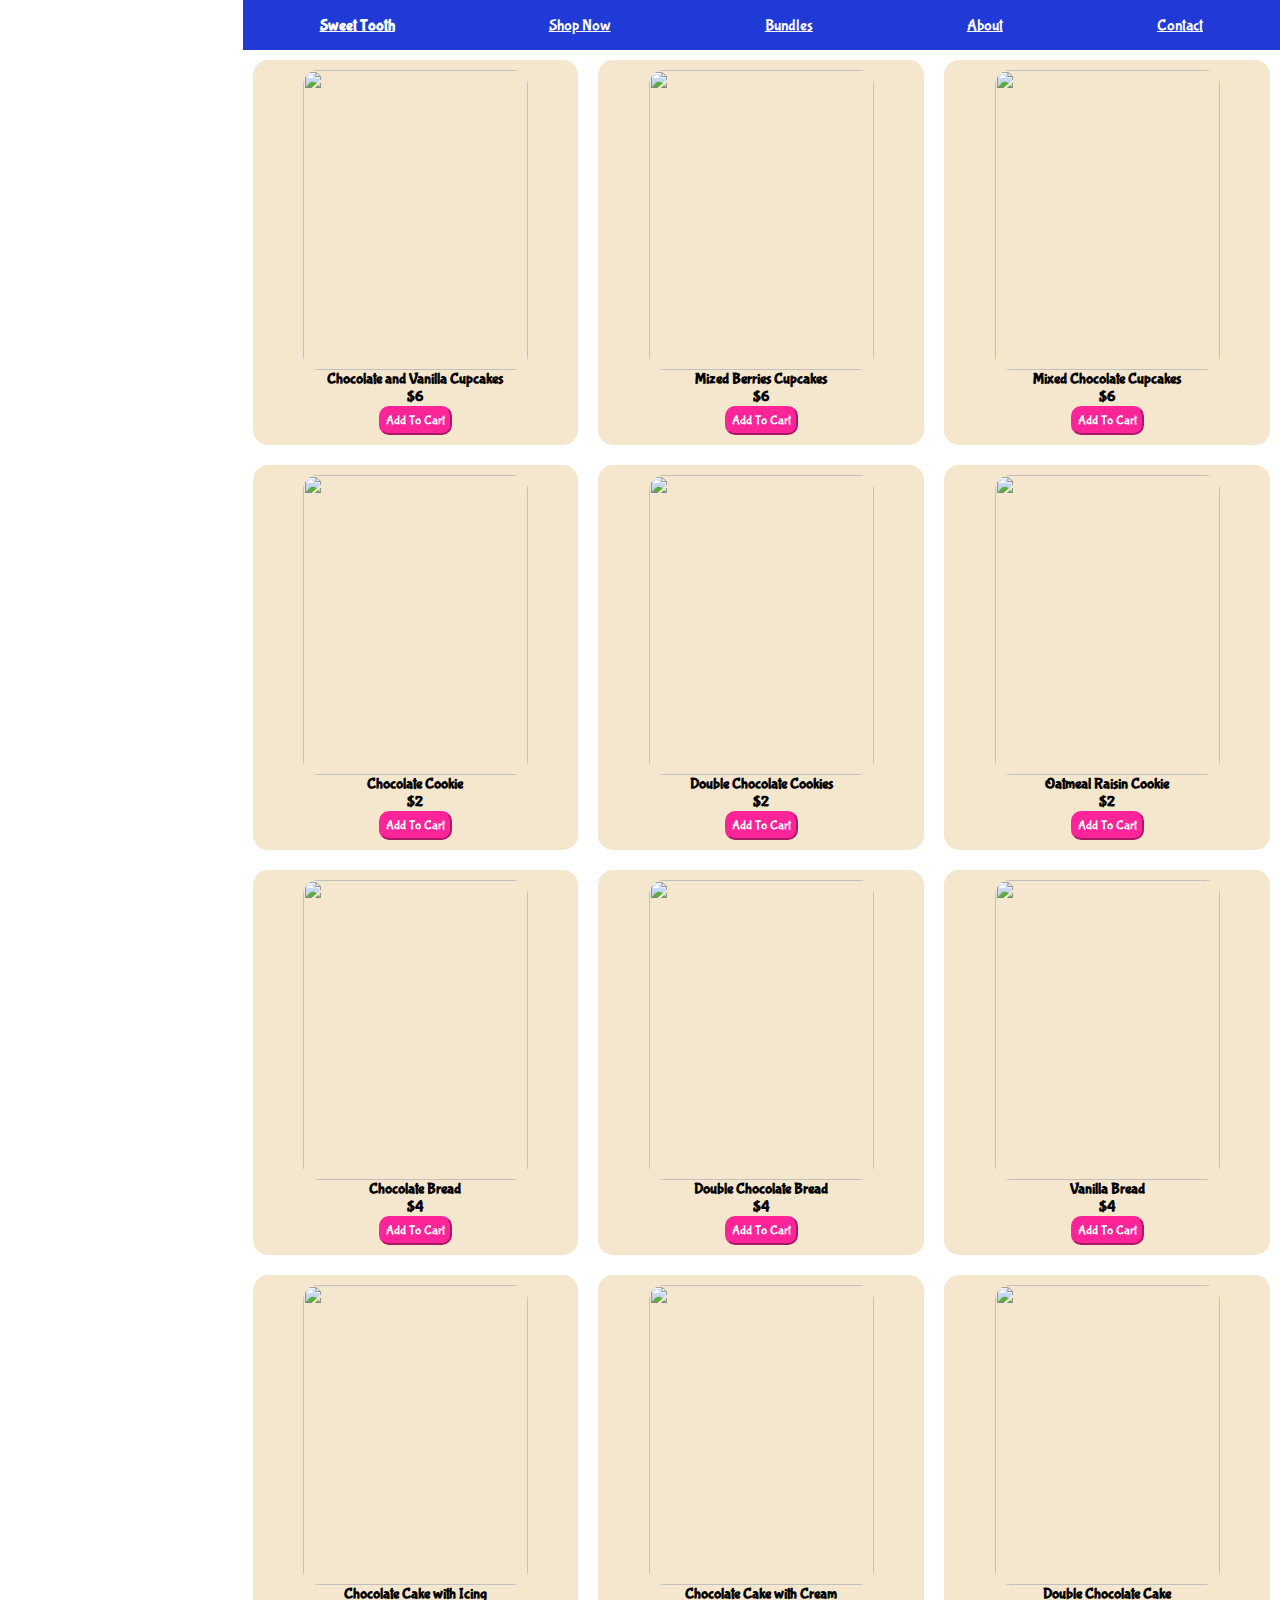
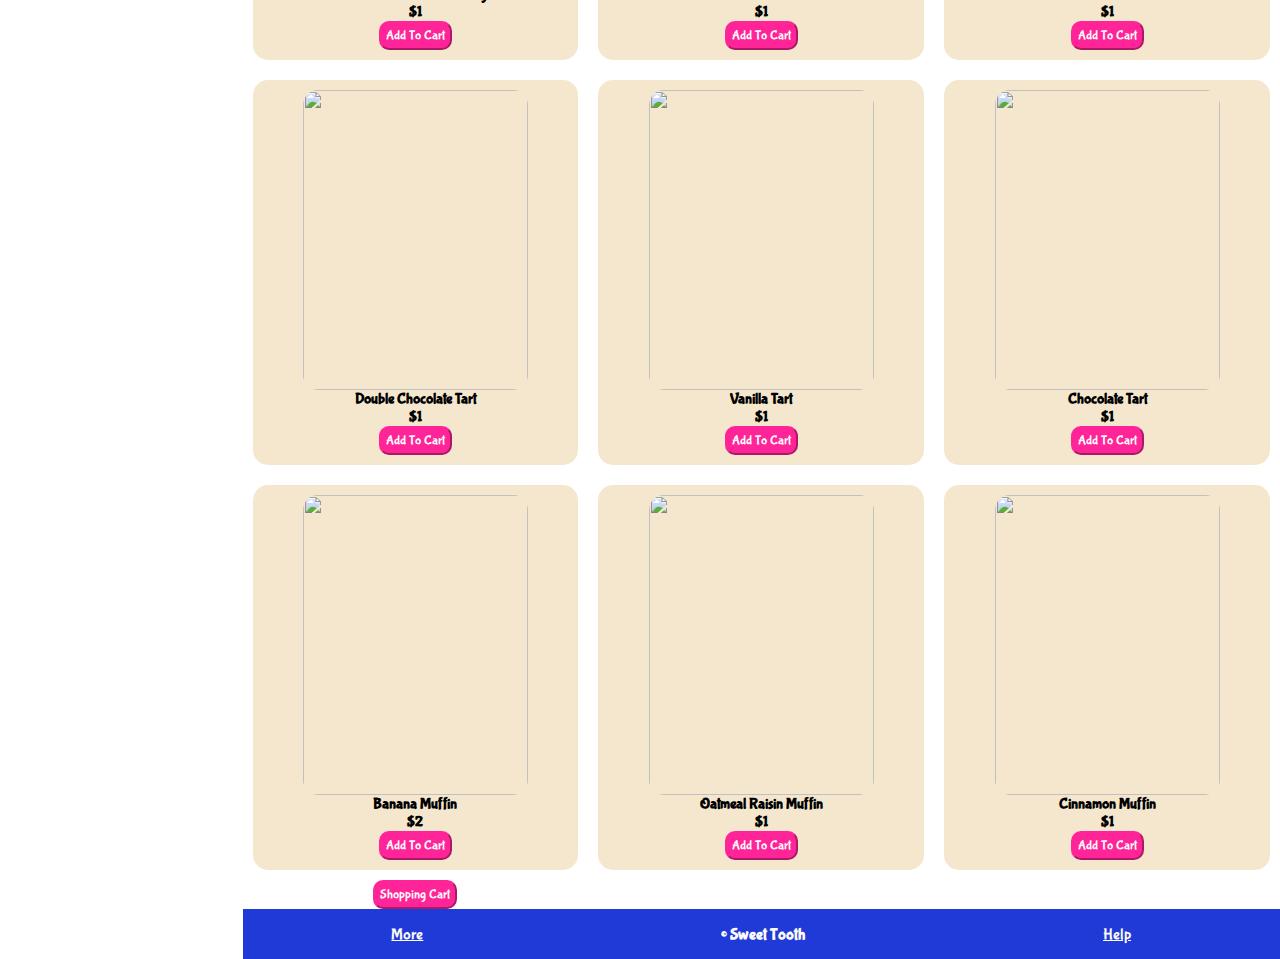
==== commit 1d23cddb: "Update shopNow.html" ====
--- a/shopNow.html
+++ b/shopNow.html
@@ -16,16 +16,7 @@
       <li><a href="contact.html">Contact</a></li>
     </ul>
   </nav>
-    
- <div class="snacksFilter">
-    <ul>
-      <li>All</li>
-      <li>Cookies</li>
-      <li>Muffins</li>
-      <li>Cakes</li>
-      <li>Tarts</li>
-    </ul>
-  </div>
+  
 
   <div class="snacksDisplay">
     
@@ -162,42 +153,7 @@
       <button id="closeCart">Close</button>
     </div>
   </div>   
-    
-    
-    
-    
-    
-    
-    
-    
-    
-    
-    
-    
-    
-    
-    
-    
-    
-    
-    
-    
-    
-    
-    
-    
-    
-    
-    
-    
-    
-    
-    
-    
-    
-    
-    
-    
+   
     
     
     <nav class="footer">
--- a/shopNow.css
+++ b/shopNow.css
@@ -1,291 +1,180 @@
-/* Grid Effects */
 body{
+  height: 2350px;
   display: grid;
-  grid-template-rows: 50px 400px 100px 1fr 50px;
-  grid-template-areas: "header" "trainContainer" "snacksFilter" "snacksDisplay" "footer";
+  grid-template-rows: 50px 1fr 50px;
+  grid-template-area: 
+    "header" "snacksDisplay" "footer" ;
+  grid-gap: 0px;
 }
-
 .header{
-grid-area: header;
-grid-row: 1 / 2;
+  grid-area:header;
+  grid-row: 1 / 2;
 }
-
-.trainContainer{
-grid-area: trainContainer;
+.snacksDisplay{
+  grid-area:snacksDisplay;
   grid-row: 2 / 3;
 }
-
-.snacksFilter{
-grid-area: snacksFilter;
+.footer{
+  grid-area:footer;
   grid-row: 3 / 4;
 }
-
-.snacksDisplay{
-grid-area: snacksDisplay;
-  grid-row: 4 / 5;
-}
-
-.footer{
-grid-area: footer;
-  grid-row: 5 / 6;
-}
-
-/* Color Effects */
-/*
-neutral white - #fdfbf7
-neutral black - #0e0f15;
-neutral beige - #f4e7ce
-secondary blue - #203ad8;
-accents pink - #ff2498;
-accents yellow- #f2a51c
-*/
 
 .header{
   background-color: #203ad8;
   color: #fdfbf7;
 }
 
-.trainArea{
-  background-color: #f4e7ce;
-  color: #101118;  
-}
-
-.snacksFilter, .snacksDisplay{
-  background-color: #fdfbf7;
-  color: #101118;   
-}
 
 .footer{
   background-color: #203ad8;
   color: #fdfbf7;
 }
 
-/* Snacks Filter Effects */
-.snacksFilter ul{
-padding-top:30px;  
-display: flex;
-flex-direction: row;
-justify-content: space-around;
+.snacksDisplay{
+  display: grid;
+  flex-direction: row;
+  grid-template-column: 275px 275px 275px;
+  grid-template-rows: repeat(6, 350px)
+  grid-template-area: "item1 item2 item3" 
+                      "item4 item5 item6" 
+                      "item7 item8 item9"     
+                      "item10 item11 item12" 
+                      "item13 item14 item15"    
+                      "item16 item17 itme18";
 }
 
-.snacksFilter li{
-color: #fdfbf7;
-list-style: none;
-padding: 15px;
-border-radius: 25px;
-background-color: #ff2498;
+.snacksDisplay img{
+  height: 300px;
+  width: 225px;
+  border-radius: 15px;
 }
 
+.snacksDisplay{
+  font-size: 10px;
+}
 
+button{
+  border-color: #ff2498;
+  border-radius: 10px;
+  padding: 5px;
+  background-color: #ff2498;
+  color: white;
+}
 
-
-
-
-
-
-
-
-/* Train Effects */
-.trainArea{
+#item1,#item2,#item3,#item4,#item5,#item6,#item7,#item8,#item9,#item10,#item11,#item12,#item13,#item14,#item15,#item16,#item17,#item18{
   display: flex;
+  flex-direction: column;
   justify-content: center;
   align-items: center;
-}
-
-.trainContainer{
-  width: 225px;
-  margin:auto;
-  overflow: hidden;
-}
-
-.trainSlide{
-  display: flex;
-  height: 300px;
-}
-
-
-
-/* Snacks Display */
-.snacksDisplay{
-  margin: 0 auto;
-  padding-left: 100px;
-}
-.snacksDisplay{
-  display:grid;
-  grid-template-rows: repeat(6, 500px);
-  grid-template-columns: repeat(3, 400px);
-  grid-template-areas: "item1 item2 item3" "item4 item5 item6" "item7 item8 item9" "item10 item11 item12" "item13 item14 item15" "item16 item17 item18";
-  grid-gap: 50px;
-}
-
-.cupcakes, .cookies, .bread, .cake, .tarts, .muffin{
-  height: 400px;
-}
-
-
-
-#item1, #item2, #item3, #item4, #item5, #item6, #item7, #item8, #item9, #item10, #item11, #item12, #item13, #item14, #item15, #item16, #item17, #item18{
-background-color: #f4e7ce;
+  margin: 10px;
+  padding: 10px;
+  background-color: #f4e7ce;
+  color: black;
+  border-radius: 15px;
 }
 
 #item1{
   grid-area: item1;
-  grid-column: 1 / 2;
-  grid-row: 1 / 2;
-  display:flex;
-  justify-content: center;
-  align-items: center;
+  grid-column: 1/2;
+  grid-row:1/2;
 }
 
 #item2{
   grid-area: item2;
-  grid-column: 2 / 3;
-  grid-row: 1 / 2;
-  display:flex;
-  justify-content: center;
-  align-items: center;
+  grid-column: 2/3;
+  grid-row:1/2;
+  
 }
 
 #item3{
   grid-area: item3;
-  grid-column: 3 / 4;
-  grid-row: 1 / 2;
-  display:flex;
-  justify-content: center;
-  align-items: center;
+  grid-column: 3/4;
+  grid-row:1/2;
 }
-
+/*
 #item4{
   grid-area: item4;
-  grid-column: 1 / 2;
-  grid-row: 2 / 3;
-  display:flex;
-  justify-content: center;
-  align-items: center;
+  grid-column: 1/2;
+  grid-row:2/3;
 }
 
 #item5{
-  grid-area: item1;
-  grid-column: 2 / 3;
-  grid-row: 2 / 3;
-  display:flex;
-  justify-content: center;
-  align-items: center;
+  grid-area: item5;
+  grid-column: 2/3;
+  grid-row:2/3;
 }
 
 #item6{
   grid-area: item6;
-  grid-column: 3 / 4;
-  grid-row: 2 / 3;
-  display:flex;
+  grid-column: 3/4;
+  grid-row:2/3;
+}
+*/
+
+#shopBtn{
+  display: flex;
+  align-items: center;
+  justify-content: center;
+}
+
+.shoppingStuff{
+  background-color: #ff2498;
+}
+
+#shopCart{
+  opacity: 0;
+  pointer-events: none;
+  top: 0;
+  left: 0;
+  position: fixed;
+  width: 100vw;
+  height: 100vh;
+  background-color: rgba(0,0,0,0.3);
+}
+
+#shopCartThings{
+  margin: 100px;
+  padding: 20px;
+  display: flex;
+  flex-direction: column;
   justify-content: center;
   align-items: center;
+  background-color: #ff2498;
 }
 
-#item7{
-  grid-area: item7;
-  grid-column: 1 / 2;
-  grid-row: 3 / 4;
-  display:flex;
-  justify-content: center;
-  align-items: center;
+#shopDetails{
+  display:grid;
+  grid-template-columns: 1fr 1fr;
+  grid-template-area: "shopCartItems shopCartPrices"
 }
 
-#item8{
-  grid-area: item8;
-  grid-column: 2 / 3;
-  grid-row: 3 / 4;
-  display:flex;
-  justify-content: center;
-  align-items: center;
+#shopCartItems{
+  grid-area: shopCartItems;
+  grid-column: 1/2;
+  margin: 10px;
 }
 
-#item9{
-  grid-area: item9;
-  grid-column: 3 / 4;
-  grid-row: 3 / 4;
-  display:flex;
-  justify-content: center;
-  align-items: center;
+#shopCartPrices{
+  grid-area: shopCartPrices;
+  grid-column: 2/3;
+  margin: 10px;
 }
 
-#item10{
-  grid-area: item10;
-  grid-column: 1 / 2;
-  grid-row: 4 / 5;
-  display:flex;
-  justify-content: center;
-  align-items: center;
+ 
+
+
+#shopCartThings button{
+  width: 50%;
+  height: 50px;
+  
 }
 
-#item11{
-  grid-area: item11;
-  grid-column: 2 / 3;
-  grid-row: 4 / 5;
-  display:flex;
+#shoppingCart p{
+  background-color: red;
+  display: flex;
+  align-items: center;
   justify-content: center;
-  align-items: center;
+  max-width: 100%;
+  width: 600px;
+  padding: 30px 50px;
 }
-
-#item12{
-  grid-area: item12;
-  grid-column: 3 / 4;
-  grid-row: 4 / 5;
-  display:flex;
-  justify-content: center;
-  align-items: center;
-}
-
-#item13{
-  grid-area: item13;
-  grid-column: 1 / 2;
-  grid-row: 5 / 6;
-  display:flex;
-  justify-content: center;
-  align-items: center;
-}
-
-#item14{
-  grid-area: item14;
-  grid-column: 2 / 3;
-  grid-row: 5 / 6;
-  display:flex;
-  justify-content: center;
-  align-items: center;
-}
-
-#item15{
-  grid-area: item15;
-  grid-column: 3 / 4;
-  grid-row: 5 / 6;
-  display:flex;
-  justify-content: center;
-  align-items: center;
-}
-
-#item16{
-  grid-area: item16;
-  grid-column: 1 / 2;
-  grid-row: 6 / 7;
-  display:flex;
-  justify-content: center;
-  align-items: center;
-}
-
-#item17{
-  grid-area: item17;
-  grid-column: 2 / 3;
-  grid-row: 6 / 7;
-  display:flex;
-  justify-content: center;
-  align-items: center;
-}
-
-#item18{
-  grid-area: item18;
-  grid-column: 3 / 4;
-  grid-row: 6 / 7;
-  display:flex;
-  justify-content: center;
-  align-items: center;
-}
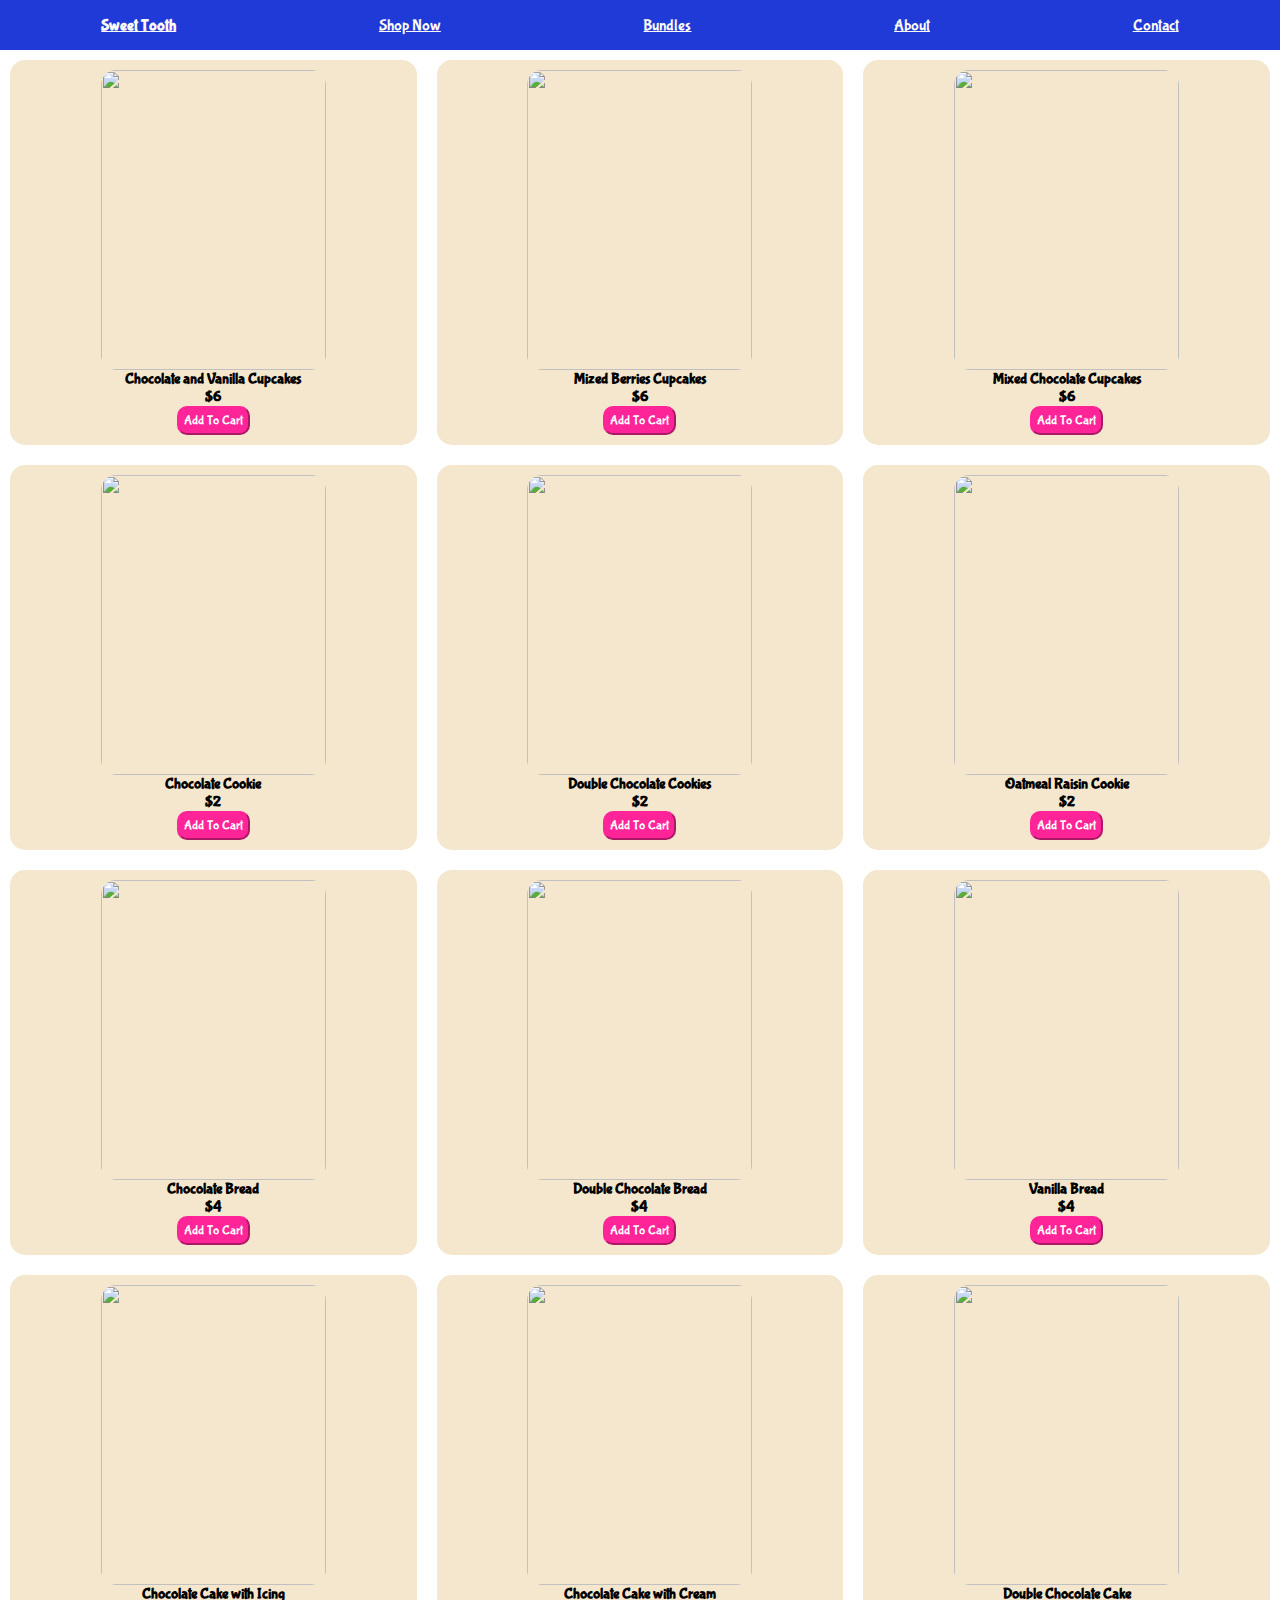
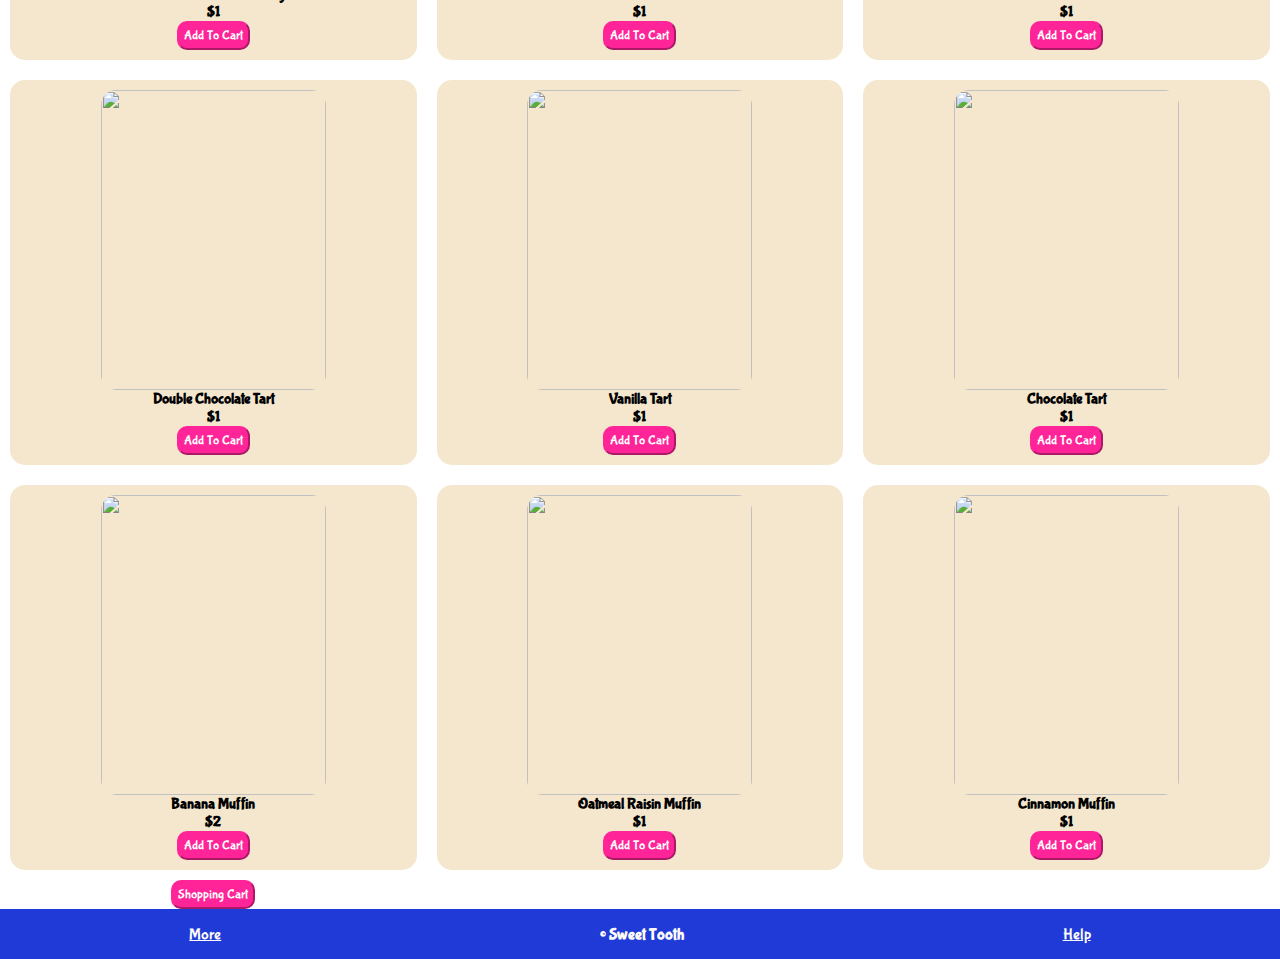
==== commit 09cee0da: "Update shopNow.html" ====
--- a/shopNow.html
+++ b/shopNow.html
@@ -150,7 +150,7 @@
       <div id="shopCartItems"></div>
       <div id='shopCartPrices'></div>
       </div>
-      <button id="closeCart">Close</button>
+      <button id="closeCart">Check Out</button>
     </div>
   </div>   
    
--- a/shopNow.css
+++ b/shopNow.css
@@ -2,6 +2,7 @@
   height: 2350px;
   display: grid;
   grid-template-rows: 50px 1fr 50px;
+  grid-template-columns: 1fr;
   grid-template-area: 
     "header" "snacksDisplay" "footer" ;
   grid-gap: 0px;
@@ -9,25 +10,32 @@
 .header{
   grid-area:header;
   grid-row: 1 / 2;
+  grid-column: 1/2;
 }
 .snacksDisplay{
   grid-area:snacksDisplay;
   grid-row: 2 / 3;
+  grid-column: 1/2;
+  
 }
 .footer{
   grid-area:footer;
   grid-row: 3 / 4;
+  grid-column: 1/2;
+  
 }
 
 .header{
   background-color: #203ad8;
   color: #fdfbf7;
+  width: 100%;
 }
 
 
 .footer{
   background-color: #203ad8;
   color: #fdfbf7;
+  width: 100%;
 }
 
 .snacksDisplay{
